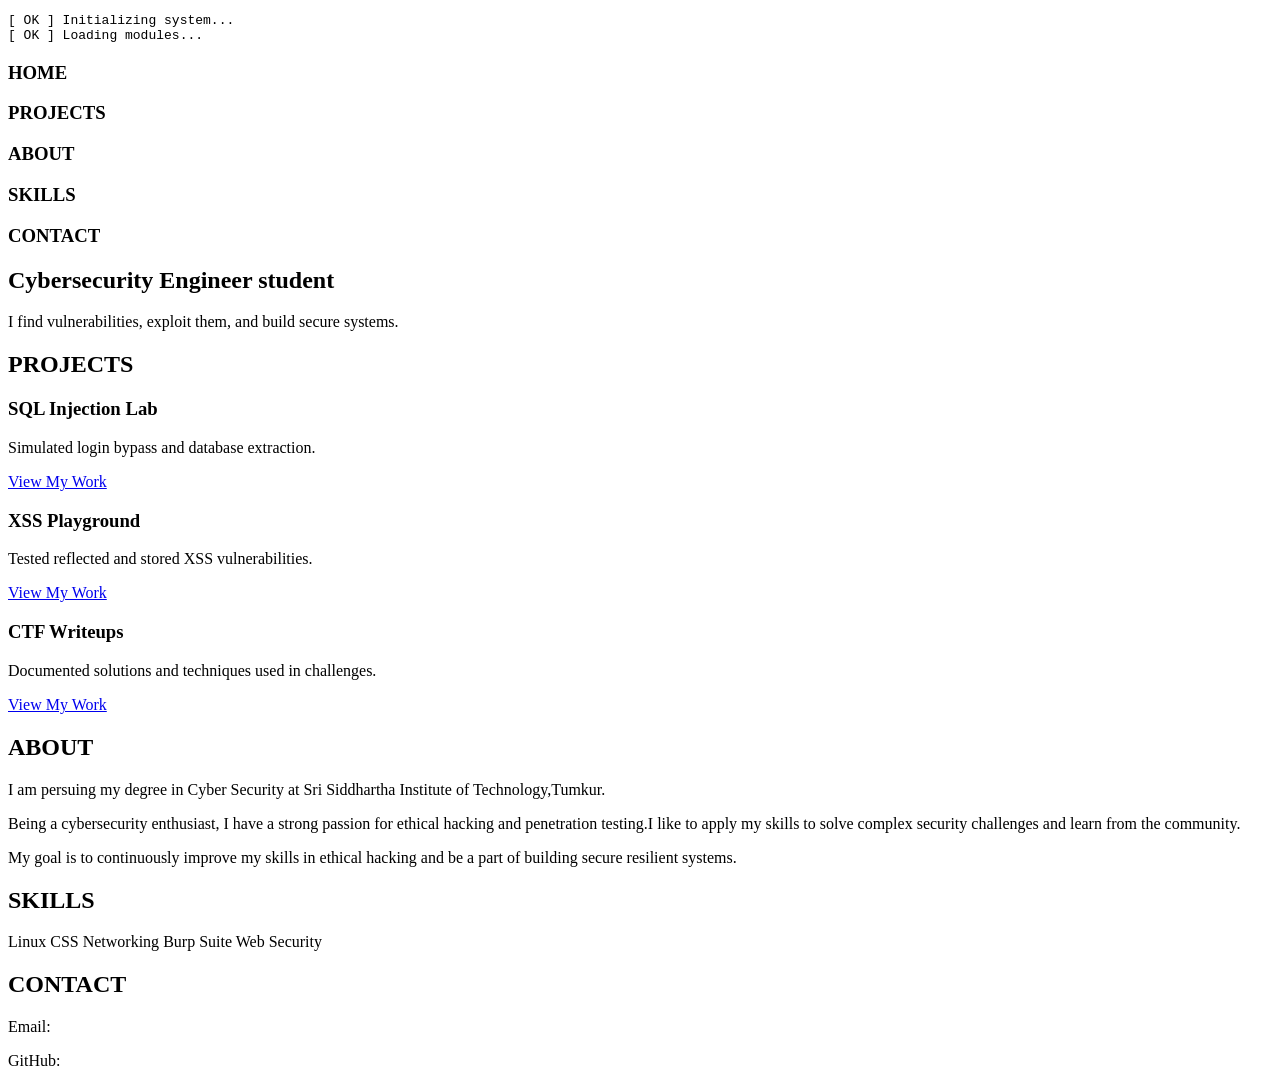
==== index.html @ c8b3ebae "Add files via upload" ====
<!DOCTYPE html>
<html>

<head>
  <title>My Portfolio</title>
  <link rel="stylesheet" href="index.css">
  <link href="https://fonts.googleapis.com/css2?family=Poppins:wght@300;400;600&display=swap" rel="stylesheet">
  <meta name="viewport" content="width=device-width, initial-scale=1.0">

<body>  
<div id="boot">
  <pre id="bootText"></pre>
</div>  
<nav class="glass-nav">

  <div class="nav-item" onclick="scrollToSection('home')"><h3>HOME</h3></div>
<div class="nav-item" onclick="scrollToSection('projects')"><h3>PROJECTS</h3></div>
<div class="nav-item" onclick="scrollToSection('about')"><h3>ABOUT</h3></div>
<div class="nav-item" onclick="scrollToSection('skills')"><h3>SKILLS</h3></div>
<div class="nav-item" onclick="scrollToSection('contact')"><h3>CONTACT</h3></div>

</nav>
<!-- HERO -->
 <div class="bg-glow"></div>
 <div id="progress-bar"></div>
<section id="home" class="hero">
  <h1>
   <span class="highlight">Cybersecurity Engineer student</span>
</h1>
  <p>
    I find vulnerabilities, exploit them, and build secure systems.
  </p>
</section>

<!-- PROJECTS -->
<section id="projects" class="section">
  <h2>PROJECTS</h2>

  <div class="projects">
    <div class="card">
      <h3>SQL Injection Lab</h3>
      <p>Simulated login bypass and database extraction.</p>
      <a href="#projects" class="btn">View My Work</a>
    </div>

    <div class="card">
      <h3>XSS Playground</h3>
      <p>Tested reflected and stored XSS vulnerabilities.</p>
      <a href="#projects" class="btn">View My Work</a>
    </div>

    <div class="card">
      <h3>CTF Writeups</h3>
      <p>Documented solutions and techniques used in challenges.</p>
      <a href="#projects" class="btn">View My Work</a>
    </div>
  </div>
</section>

  

 <!-- ABOUT -->
 <section id="about" class="section reveal">
  <h2>ABOUT</h2>
  <div class="section-box">
    <div class="about-container">
       <div class="about-text">
          <p>
             I am persuing my degree in Cyber Security at Sri Siddhartha Institute of Technology,Tumkur.
         </p>

           <p>
               Being a cybersecurity enthusiast, I have a strong passion for ethical hacking and penetration testing.I like to apply my skills to solve complex security challenges and learn from the community.
            </p>

             <p>
              My goal is to continuously improve my skills in ethical hacking and be a part of building secure resilient systems.
             </p>
      </div>
         </div>
  </div>
</section>
<!-- SKILLS -->
<section id="skills" class="section reveal">
  <div class="section-box">
    <div class="skills-container">
    <h2>SKILLS</h2>
    <div class="skills">
    
      <span>Linux</span>
     <span>CSS</span>
      <span>Networking</span>
      <span>Burp Suite</span>
      <span>Web Security</span>
  </div>
  </div>
</section>
<!-- CONTACT -->
<section id="contact" class="section reveal">
  <div class="section-box">
    
    <h2>CONTACT</h2>
    <p>Email:<a href="mailto:dinakargowdan585@email.com" target="_blank" style="color: #fff;;"> dinakargowdan585@email.com</a></p>
  <p>GitHub:<a href="https://github.com/dinakargowdan585" target="_blank" style="color: #fff;;"> https://github.com/dinakargowdan585</a></p>
  </div>
</section>

<script>
  window.addEventListener("scroll", () => {
  const scrollTop = document.documentElement.scrollTop;
  const height = document.documentElement.scrollHeight - document.documentElement.clientHeight;

  const progress = (scrollTop / height) * 100;
  document.getElementById("progress-bar").style.width = progress + "%";
});
const glow = document.querySelector(".bg-glow");

window.addEventListener("scroll", () => {
  const y = window.scrollY;
  glow.style.transform = `translateY(${y * 0.2}px)`;
});
const reveals = document.querySelectorAll(".reveal");
const cards = document.querySelectorAll(".card");

window.addEventListener("scroll", () => {

  reveals.forEach(el => {
    const top = el.getBoundingClientRect().top;

    if (top < window.innerHeight - 80) {
      el.classList.add("active");
    }
  });
const nav = document.querySelector(".glass-nav");

window.addEventListener("scroll", () => {
  if (window.scrollY > 50) {
    nav.classList.add("scrolled");
  } else {
    nav.classList.remove("scrolled");
  }
});

  cards.forEach(card => {
    const top = card.getBoundingClientRect().top;

    if (top < window.innerHeight - 80) {
      card.classList.add("active");
    }
  });

});
/* 🔥 ADD THIS FUNCTION */

window.addEventListener("scroll", () => {
  reveals.forEach(el => {
    const top = el.getBoundingClientRect().top;

    if (top < window.innerHeight - 80) {
      el.classList.add("active");

    }
  });
});

const sections = document.querySelectorAll(".section");

window.addEventListener("scroll", () => {
  sections.forEach(section => {
    const rect = section.getBoundingClientRect();

    if (rect.top < window.innerHeight * 0.7 && rect.bottom > 100) {
      section.classList.add("in-view");
    } else {
      section.classList.remove("in-view");
    }
  });
});

function scrollToSection(id) {
  const section = document.getElementById(id);
  if (section) {
    section.scrollIntoView({ behavior: "smooth" });
  }
}
const cursor = document.querySelector(".cursor");

document.addEventListener("mousemove", e => {
  cursor.style.left = e.clientX + "px";
  cursor.style.top = e.clientY + "px";
});

const lines = [
  "[ OK ] Initializing system...",
  "[ OK ] Loading modules...",
  "[ OK ] Establishing secure connection...",
  "[ OK ] Access granted.",
  "",
  "Welcome to my portfolio .."
];

let i = 0;
const bootText = document.getElementById("bootText");

function typeLine() {
  if (i < lines.length) {
    bootText.innerHTML += lines[i] + "\n";
    i++;
    setTimeout(typeLine, 700);
  } else {
    setTimeout(() => {
      document.getElementById("boot").style.display = "none";
    }, 800);
  }
}

typeLine();



window.addEventListener("scroll", () => {
  let current = "";

  sections.forEach(section => {
    const top = section.offsetTop;
    if (scrollY >= top - 100) {
      current = section.getAttribute("id");
    }
  });

  navItems.forEach(item => {
    item.classList.remove("active");
    if (item.textContent.toLowerCase().includes(current)) {
      item.classList.add("active");
    }
  });
});


</script>

</body>
</html>
</body>
</html>
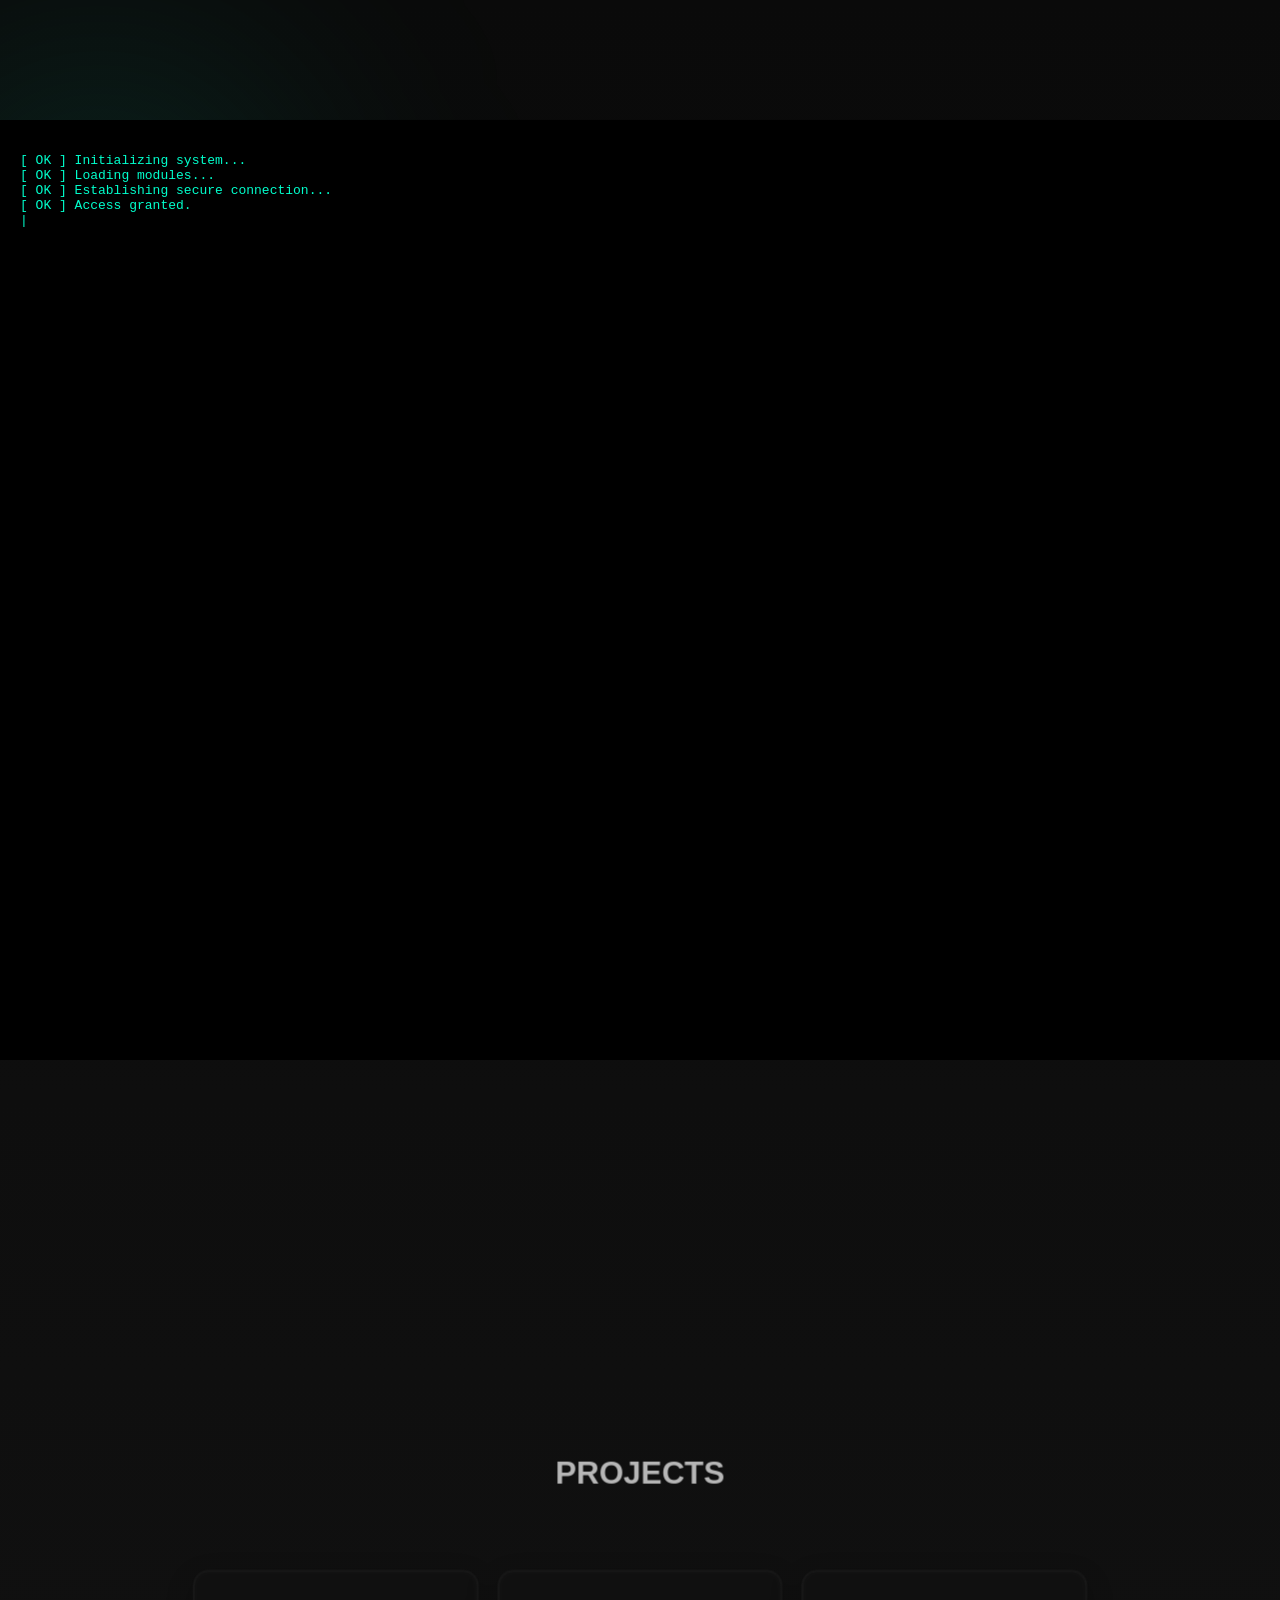
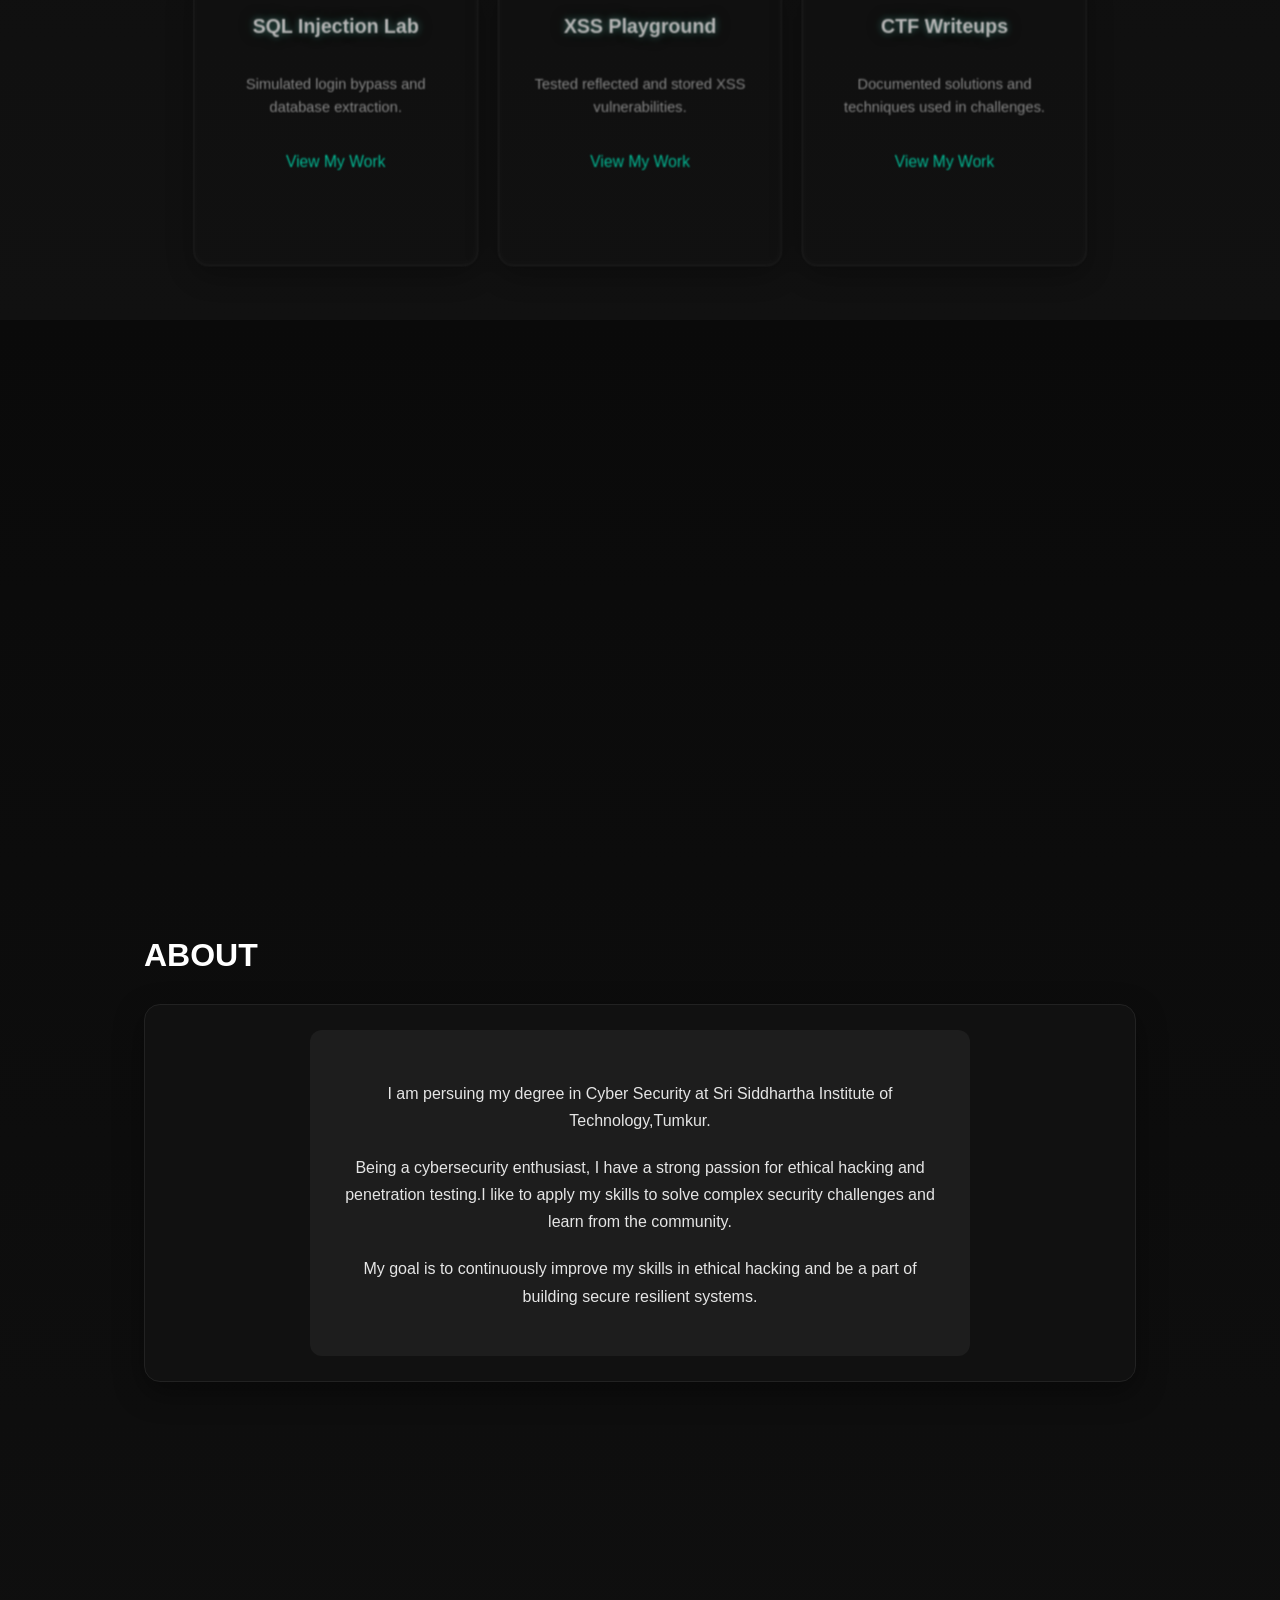
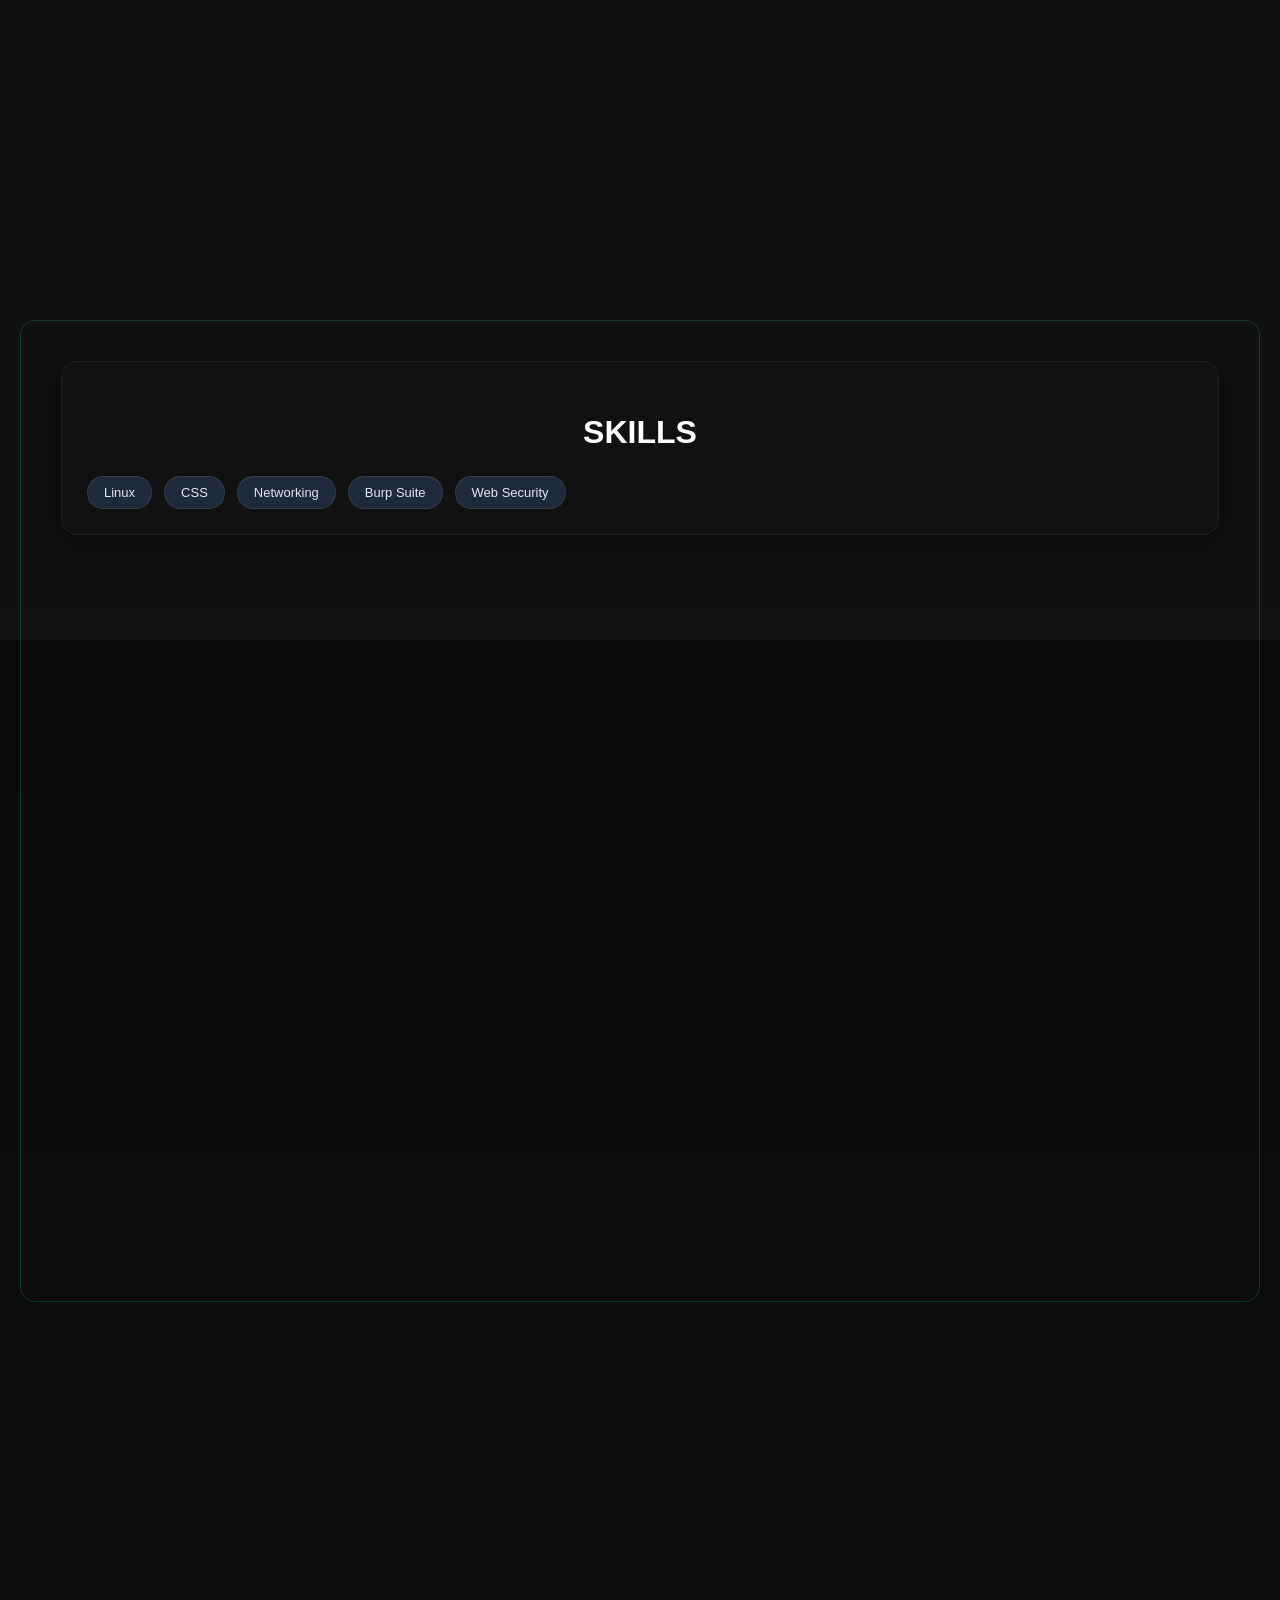
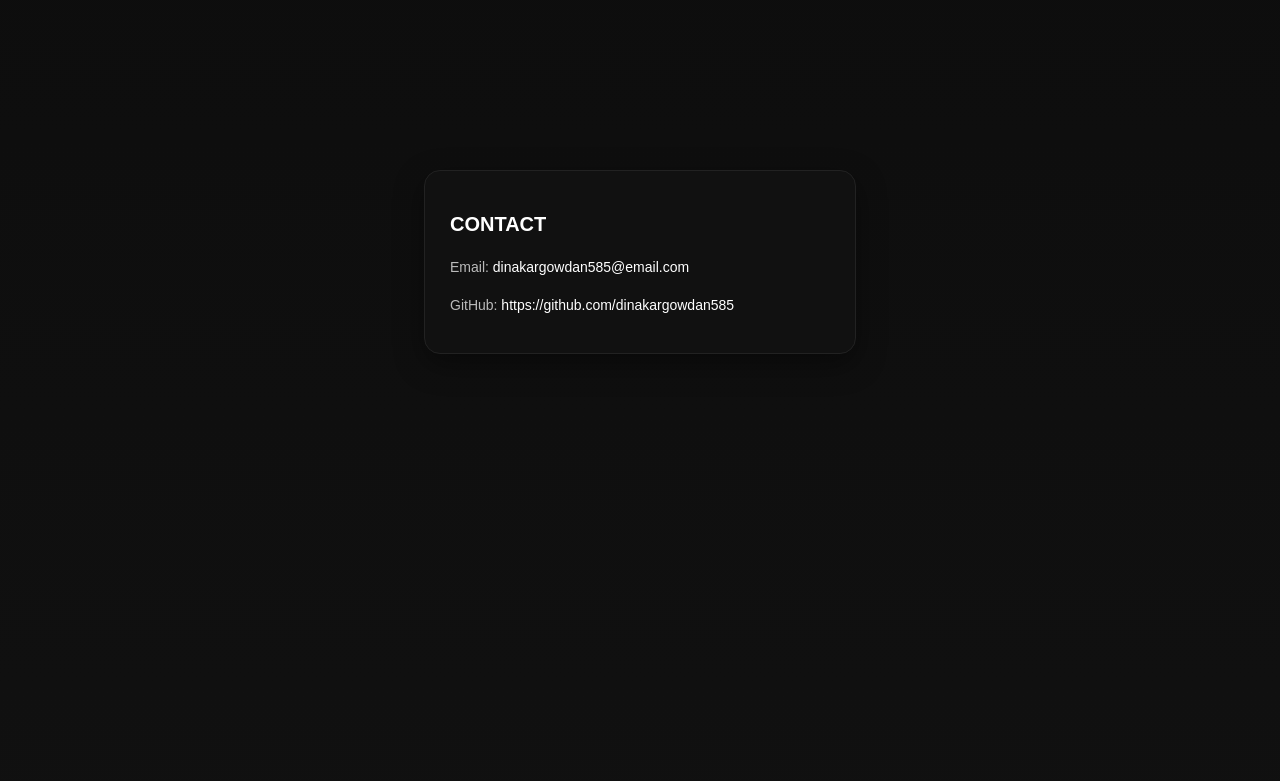
==== commit fa3076f6: "Add files via upload" ====
--- a/index.html
+++ b/index.html
@@ -3,9 +3,13 @@
 
 <head>
   <title>My Portfolio</title>
+
   <link rel="stylesheet" href="index.css">
+
   <link href="https://fonts.googleapis.com/css2?family=Poppins:wght@300;400;600&display=swap" rel="stylesheet">
+
   <meta name="viewport" content="width=device-width, initial-scale=1.0">
+</head>
 
 <body>  
 <div id="boot">
--- a/index.css
+++ b/index.css
@@ -0,0 +1,755 @@
+body {
+  margin: 0;
+  height: 200vh;
+  /*background: linear-gradient(135deg, #0a1f66, #1db9ff);*/
+  font-family: 'Inter', sans-serif;
+  color: #e5e5e5;
+  padding: 0px 20px;
+  padding-top: 120px;
+  background: linear-gradient(180deg, #0a0a0a, #111);
+  overflow-x: hidden;
+}
+#progress-bar {
+  position: fixed;
+  top: 0;
+  left: 0;
+  width: 0%;
+  background: #00ffcc;
+  z-index: 9999;
+  height: 2px;
+  opacity: 0.7;
+}
+.tagline {
+  margin-top: 20px;
+  color: #00ffcc;
+  letter-spacing: 2px;
+}
+.bg-glow {
+  position: fixed;
+  top: -200px;
+  left: -200px;
+  width: 600px;
+  height: 600px;
+  background: radial-gradient(circle, rgba(0,255,204,0.15), transparent 70%);
+  filter: blur(120px);
+  z-index: -1;
+}
+/* GLASS NAVBAR */
+.glass-nav {
+  position: fixed;
+  top: 20px;
+  left: 50%;
+  transform: translateX(-50%);
+  display: flex;
+  gap: 30px;
+  padding: 20px 30px;
+  z-index: 9999;
+  justify-content: space-between;
+  width: 80%;
+  max-width: 900px;/* reduce from 20px 60px */
+  height: auto;     /* let content control height */
+  background: rgba(255,255,255,0.08);
+  backdrop-filter: blur(10px);
+  border-radius: 30px;
+  border: 1px solid rgba(255,255,255,0.15);
+  box-shadow:
+    0 10px 30px rgba(0,0,0,0.3),
+    inset 0 0 10px rgba(255,255,255,0.1);
+}
+
+.glass-nav {
+  transition: all 0.3s ease;
+}
+
+.glass-nav.scrolled {
+  padding: 8px 20px;
+  background: rgba(0,0,0,0.6);
+  backdrop-filter: blur(12px);
+  border: 1px solid rgba(255,255,255,0.1);
+}
+.cursor {
+  width: 12px;
+  height: 12px;
+  background: #00ffcc;
+  border-radius: 50%;
+  position: fixed;
+  pointer-events: none;
+  z-index: 9999;
+  box-shadow: 0 0 20px #00ffcc, 0 0 40px #00ffcc;
+  transition: transform 0.1s ease;
+}
+
+/* NAV ITEMS */
+.nav-item {
+  display: flex;
+  flex-direction: column;
+  align-items: center;
+  justify-content: center;
+  position: relative;
+  padding-bottom: 8px;
+  gap: 5px;              /* controls space between icon + text */
+  cursor: pointer;
+  transition: 0.5s;
+  color: #aaa;
+  text-decoration: none;
+  font-size: 13px;
+  letter-spacing: 1px;
+  text-transform: uppercase;
+}
+.nav-item.active {
+  color: #00ffcc;
+  text-shadow: 0 0 12px #00ffcc;
+  content: "";
+  position: absolute;
+  left: 50%;
+  bottom: 0;
+  width: 0%;
+  height: 3px;
+  background: #00ffcc;
+  border-radius: 10px;
+  transform: translateX(-50%);
+  transition: 0.5s ease;
+  width: 60%;
+  box-shadow: 0 0 10px #00ffcc;
+}
+
+.nav-item.active::after {
+  content: "";
+  display: block;
+  margin-top: 5px;
+  height: 3px;
+  width: 20px;
+  background: #00ffcc;
+  border-radius: 10px;
+  width: 60%;
+  box-shadow: 0 0 10px #00ffcc;
+}
+.nav-item span {
+  font-size: 20px;
+  line-height: 1;        /* removes weird vertical spacing */
+}
+.card a {
+  display: inline-block;
+  margin-top: 10px;
+  color: #00ffcc;
+  text-decoration: none;
+}
+.card img {
+  width: 100%;
+  height: auto;
+  border-radius: 12px;
+  margin: 15px 0;
+  display: block;
+  transition: transform 0.3s ease;
+}
+
+.card:hover img {
+  transform: scale(1.05);
+}
+.card a:hover {
+  text-decoration: underline;
+}
+.nav-item p {
+  font-size: 12px;
+  margin: 0;
+  font-weight: 500;
+  letter-spacing: 0.5px;
+}
+
+/* HOVER EFFECT */
+.nav-item:hover {
+  transform: translateY(-4px);
+  text-shadow: 0 0 10px rgba(255,255,255,0.7);
+  color: #00ffcc;
+}
+html {
+  scroll-behavior: smooth;
+  scroll-snap-type: y proximity;
+}
+
+section {
+  scroll-snap-align: start;
+  min-height: 100vh;   /* important */
+  padding: 120px 80px;
+  max-width: 1000px;
+  margin: auto;
+}
+/* NAVBAR */
+.navbar {
+  position: fixed;
+  z-index: 9999;
+  bottom: 10px;              /* push it down a bit */
+  left: 50%;
+  transform: translateX(-50%);
+
+  width: 90%;             /* not full width → needed for rounding */
+  padding: 15px 40px;
+
+  display: flex;
+  justify-content: space-between;
+  align-items: center;
+
+  background: rgba(255, 255, 255, 0.05);
+  backdrop-filter: blur(15px);
+
+  border-radius: 20px;    /* 🔥 THIS makes edges round */
+  border: 1px solid rgba(255, 255, 255, 0.1);
+
+  box-shadow: 0 8px 30px rgba(0, 0, 0, 0.3);
+}
+
+
+
+.skills {
+  display: flex;
+  flex-wrap: wrap;
+  gap: 12px;
+  justify-content: flex-start;
+}
+
+.skill {
+  padding: 8px 16px;
+  border-radius: 20px;
+  border: 1px solid #333;
+  color: #ccc;
+  font-size: 14px;
+}
+.reveal {
+  opacity: 0;
+  transform: translateY(60px) scale(0.98);
+  transition: 
+    opacity 0.8s cubic-bezier(0.22, 1, 0.36, 1),
+    transform 0.8s cubic-bezier(0.22, 1, 0.36, 1);
+}
+
+.reveal.active {
+  opacity: 1;
+  transform: translateY(0) scale(1);
+}
+.skill:hover {
+  border-color: #00ffcc;
+  color: #00ffcc;
+  justify-content: flex-start;
+}
+#boot {
+  position: fixed;
+  top: 0;
+  left: 0;
+  width: 100%;
+  height: 100vh;
+  background: black;
+  color: #00ffcc;
+  font-family: monospace;
+  padding: 20px;
+  z-index: 10000;
+}
+#bootText::after {
+  content: "|";
+  animation: blink 0.5s infinite;
+}
+
+@keyframes blink {
+  50% { opacity: 0; }
+}
+.logo {
+  font-weight: bold;
+  color: white;
+  text-shadow: 0 0 10px rgba(65, 151, 134, 0.6);
+}
+.nav-links a {
+  color: #ccc;
+  text-decoration: none;
+  margin-left: 25px;
+  transition: 0.3s;
+}
+
+.nav-links a:hover {
+  color: #00ffcc;
+  text-shadow: 0 0 10px #00ffcc;
+  background: transparent;   /* IMPORTANT */
+}
+#contact a {
+  color: #00ffcc;
+  text-decoration: none;
+}
+
+#contact a:hover {
+  text-decoration: underline;
+}
+#contact {
+  display: flex;
+  justify-content: center;
+  align-items: center;
+  max-width: 500px;
+  min-height: 100vh;
+}
+.contact-box {
+  max-width: 400px;
+}
+
+.contact-item {
+  display: flex;
+  align-items: center;
+  gap: 10px;
+
+  margin-top: 15px;
+  padding: 10px 12px;
+
+  border-radius: 10px;
+  background: #0f0f0f;
+  border: 1px solid #222;
+}
+
+.icon {
+  font-size: 16px;
+}
+
+.contact-item a {
+  color: #00ffcc;
+  text-decoration: none;
+}
+
+.contact-item a:hover {
+  text-decoration: underline;
+}
+#contact .section-box {
+  max-width: 380px;   /* smaller than before */
+  width: 100%;
+}
+#contact h2 {
+  margin-bottom: 20px;
+  font-size: 20px;
+}
+
+#contact p {
+  margin-bottom: 8px;
+  font-size: 14px;
+  color: #bbb;
+}
+#contact h2 {
+  margin-bottom: 20px;
+}
+
+#contact p {
+  margin-bottom: 10px;
+  color: #bbb;
+}
+.contact-form {
+  margin-top: 20px;
+  display: flex;
+  flex-direction: column;
+  gap: 12px;
+}
+
+.contact-form input,
+.contact-form textarea {
+  background: #0f0f0f;
+  border: 1px solid #222;
+  color: #fff;
+
+  padding: 10px;
+  border-radius: 8px;
+}
+
+.contact-form textarea {
+  min-height: 100px;
+}
+
+.contact-form button {
+  background: #00ffcc;
+  border: none;
+  padding: 10px;
+  border-radius: 8px;
+  cursor: pointer;
+  color: #000;
+}
+.contact-item button {
+  margin-left: auto;
+
+  background: transparent;
+  border: 1px solid #333;
+  color: #aaa;
+
+  padding: 4px 10px;
+  border-radius: 6px;
+  cursor: pointer;
+}
+
+.contact-item button:hover {
+  border-color: #00ffcc;
+  color: #00ffcc;
+}
+/* HERO */
+.hero {
+  height: 100vh;
+  display: flex;
+  flex-direction: column;
+  justify-content: center;
+  padding-left: 80px;
+  position: relative;
+  max-width: 700px;
+  padding: 200px 0 120px;
+}
+
+
+.hero::before {
+  content: "";
+  position: absolute;
+  width: 500px;
+  height: 500px;
+  background: radial-gradient(circle, rgba(0,255,204,0.2), transparent);
+  top: 50%;
+  left: 20%;
+  transform: translate(-50%, -50%);
+  z-index: 0;
+}
+
+
+h1 {
+  margin: 0;
+  color: white;
+  font-size: 64px;
+  font-weight: 700;
+  line-height: 1.1;
+  color: white;
+
+}
+.hero h1 {
+  font-size: 48px;
+  font-weight: 600;
+}
+
+.hero p {
+  font-size: 18px;
+  margin-top: 10px;
+}
+
+.hero p {
+  color: #00ffcc;
+  color: #aaa;
+  font-weight: 700;
+  line-height: 1.1;
+  color: white;
+
+}
+
+.hero h1 {
+  line-height: 1.1;
+  color: white;
+
+  text-shadow: 0 0 15px rgba(0,255,204,0.15);
+}
+p {
+  line-height: 1.7;
+}
+#about p {
+  margin-top: 20px;
+}
+#about {
+  border: none;
+}
+
+/* SECTION */
+.section {
+  
+  margin: auto;
+  transition: transform 0.6s ease, opacity 0.6s ease;
+  transform: scale(0.98);
+  opacity: 0.7;
+  margin-bottom: 30px;   /* reduced */
+  padding: 80px 10%;
+  max-width: 1200px;
+}
+
+
+.section-box:hover {
+  transform: translateY(-4px);
+  border-color: #00ffcc;
+
+transform: translateY(-3px);
+  transition: 0.3s ease;
+}  
+.section-box {
+  background: #111;
+  border-radius: 16px;
+  border: 1px solid #222;
+
+  box-shadow: 
+    0 10px 30px rgba(0,0,0,0.5),
+    inset 0 1px 0 rgba(255,255,255,0.05);
+
+
+  border: 1px solid #222;
+  transition: all 0.5s ease;
+  box-shadow: 0 10px 30px rgba(0,0,0,0.4);
+  padding: 25px;
+  border: 1px solid #222;
+}
+.section.in-view {
+  transform: scale(1);
+  opacity: 1;
+}
+
+
+/* PROJECT GRID */
+.projects {
+  display: grid;
+  padding: 40px;
+  grid-template-columns: repeat(auto-fit, minmax(300px, 1fr));
+  gap: 30px;
+  margin-top: 40px;
+  display: flex;
+  gap: 20px;
+  justify-content: center;
+}
+h2 {
+  font-size: 32px;
+  font-weight: 600;
+  margin-bottom: 30px;
+  color: white;
+}
+/* CARDS */
+.card {
+    /* slightly stronger glass */
+  backdrop-filter: blur(10px);
+  opacity: 0;
+  transform: translateY(40px);
+ 
+  border-radius: 15px;
+
+  padding: 25px;
+
+  display: flex;/*new*/
+  flex-direction: column;
+  gap: 10px;
+  background: #121212;
+  border: 1px solid #2a2a2a;
+  width: 300px;
+  height: 250px;
+  
+  box-shadow: 0 10px 30px rgba(0,0,0,0.3);
+  box-shadow:
+    0 10px 30px rgba(0, 0, 0, 0.4),        /* depth */
+    inset 0 0 10px rgba(255, 255, 255, 0.05); /* inner glow */
+  transform-style: preserve-3d;
+  transition: transform 0.2s ease;
+}
+
+/* stagger delays */
+.card:nth-child(1) { transition-delay: 0.1s; }
+.card:nth-child(2) { transition-delay: 0.2s; }
+.card:nth-child(3) { transition-delay: 0.3s; }
+.card:nth-child(4) { transition-delay: 0.4s; }
+
+.card.active {
+  opacity: 1;
+  transform: translateY(0);
+  transition: 
+    opacity 0.6s ease,
+    transform 0.6s ease;
+}
+.card h2 {
+  color: #ffffff;
+  font-size: 20px;
+  font-weight: 600;
+
+  text-shadow:
+    0 0 8px rgba(0,255,204,0.6),
+    0 0 15px rgba(0,255,204,0.3);
+
+  margin-bottom: 10px;
+}
+.card h3 {
+  color: lch(0% 0 0);
+  font-size: 20px;
+  font-weight: 600;
+
+  text-shadow:
+    0 0 8px rgba(108, 219, 197, 0.6),
+    0 0 15px rgba(35, 100, 87, 0.3);
+
+  margin-bottom: 10px;
+  font-size: 20px; /* new */
+  font-weight: 600;
+  color: white;
+}
+nav {
+  display: flex;
+  justify-content: center;
+  gap: 30px;
+  padding: 20px;
+}
+
+nav a {
+  color: white;
+  text-decoration: none;
+  font-weight: 500;
+}
+
+nav a:hover {
+  color: #3b82f6;
+}
+
+
+
+footer {
+  text-align: center;
+  padding: 20px;
+  background: #020617;
+  color: #94a3b8;
+}
+
+.card p {
+  font-size: 15px;
+  color: #bbb;
+  line-height: 1.6;
+}
+#projects {
+  text-align: center;
+}
+.about-container {
+  display: flex;
+  justify-content: center;
+}
+
+.about-text {
+  max-width: 600px;
+  text-align: center;
+  line-height: 1.6;
+  font-size: 16px;
+  background: rgba(255,255,255,0.05);
+  padding: 30px;
+  border-radius: 12px;
+}
+
+.project-grid {
+  display: flex;
+  gap: 20px;
+  justify-content: center;
+  flex-wrap: wrap;
+}
+/* 🔥 MOBILE RESPONSIVE FIX */
+@media (max-width: 768px) {
+
+  /* NAVBAR */
+  .glass-nav {
+    flex-direction: column;
+    align-items: center;
+    gap: 10px;
+    padding: 10px;
+  }
+
+  .nav-item h3 {
+    font-size: 14px;
+  }
+
+  /* HERO */
+  .hero h1 {
+    font-size: 26px;
+    text-align: center;
+  }
+
+  .hero p {
+    font-size: 14px;
+    text-align: center;
+    padding: 0 10px;
+  }
+
+  /* SECTIONS */
+  .section {
+    padding: 60px 20px;
+  }
+
+  /* PROJECTS */
+  .projects {
+    flex-direction: column;
+    align-items: center;
+  }
+
+  .card {
+    width: 90%;
+  }
+
+  /* ABOUT */
+  .about-text {
+    font-size: 14px;
+    text-align: center;
+  }
+
+  /* SKILLS */
+  .skills {
+    justify-content: center;
+    flex-wrap: wrap;
+    display: flex;
+    gap: 10px;
+  }
+
+  .skills span {
+    font-size: 12px;
+    padding: 6px 12px;
+  }
+
+  /* CONTACT */
+  #contact p {
+    font-size: 14px;
+    text-align: center;
+  }
+}
+.skills-container span {
+  padding: 6px 14px;
+  font-size: 12px;
+  border-radius: 999px;
+  background: rgba(0, 255, 150, 0.08);
+  color: #00ffae;
+  border: 1px solid rgba(0, 255, 150, 0.2);
+  display: inline-block;
+  transition: 0.2s;
+}
+
+.skills-container span:hover {
+  background: #00ffae;
+  color: #020617;
+}
+
+.skills-container span {
+  padding: 8px 16px;
+  background: #1e293b;
+  border-radius: 999px;
+  font-size: 13px;
+  color: #e2e8f0;
+  border: 1px solid rgba(255,255,255,0.1);
+}
+#skills {
+  border: 1px solid rgba(0,255,150,0.2);
+  border-radius: 15px;
+  padding: 40px;
+
+  text-align: center;
+
+}
+
+#skills h2 {
+  text-align: center;
+  margin-bottom: 25px;
+}
+.skills-container span:hover {
+  background: #3b82f6;
+  transform: translateY(-3px);
+}
+
+.card:hover {
+  /*transform: translateY(-12px) scale(1.02);*/
+
+  border-color: rgba(0, 255, 204, 0.6);
+
+  /*box-shadow:
+    0 20px 40px rgba(0, 0, 0, 0.6),
+    0 0 20px rgba(0, 255, 204, 0.4);   /* glow */
+  
+  transform: translateY(-10px);
+  box-shadow: 0 20px 40px rgba(0,0,0,0.6);
+ 
+}
+.highlight {
+  color: #00ffcc;
+}
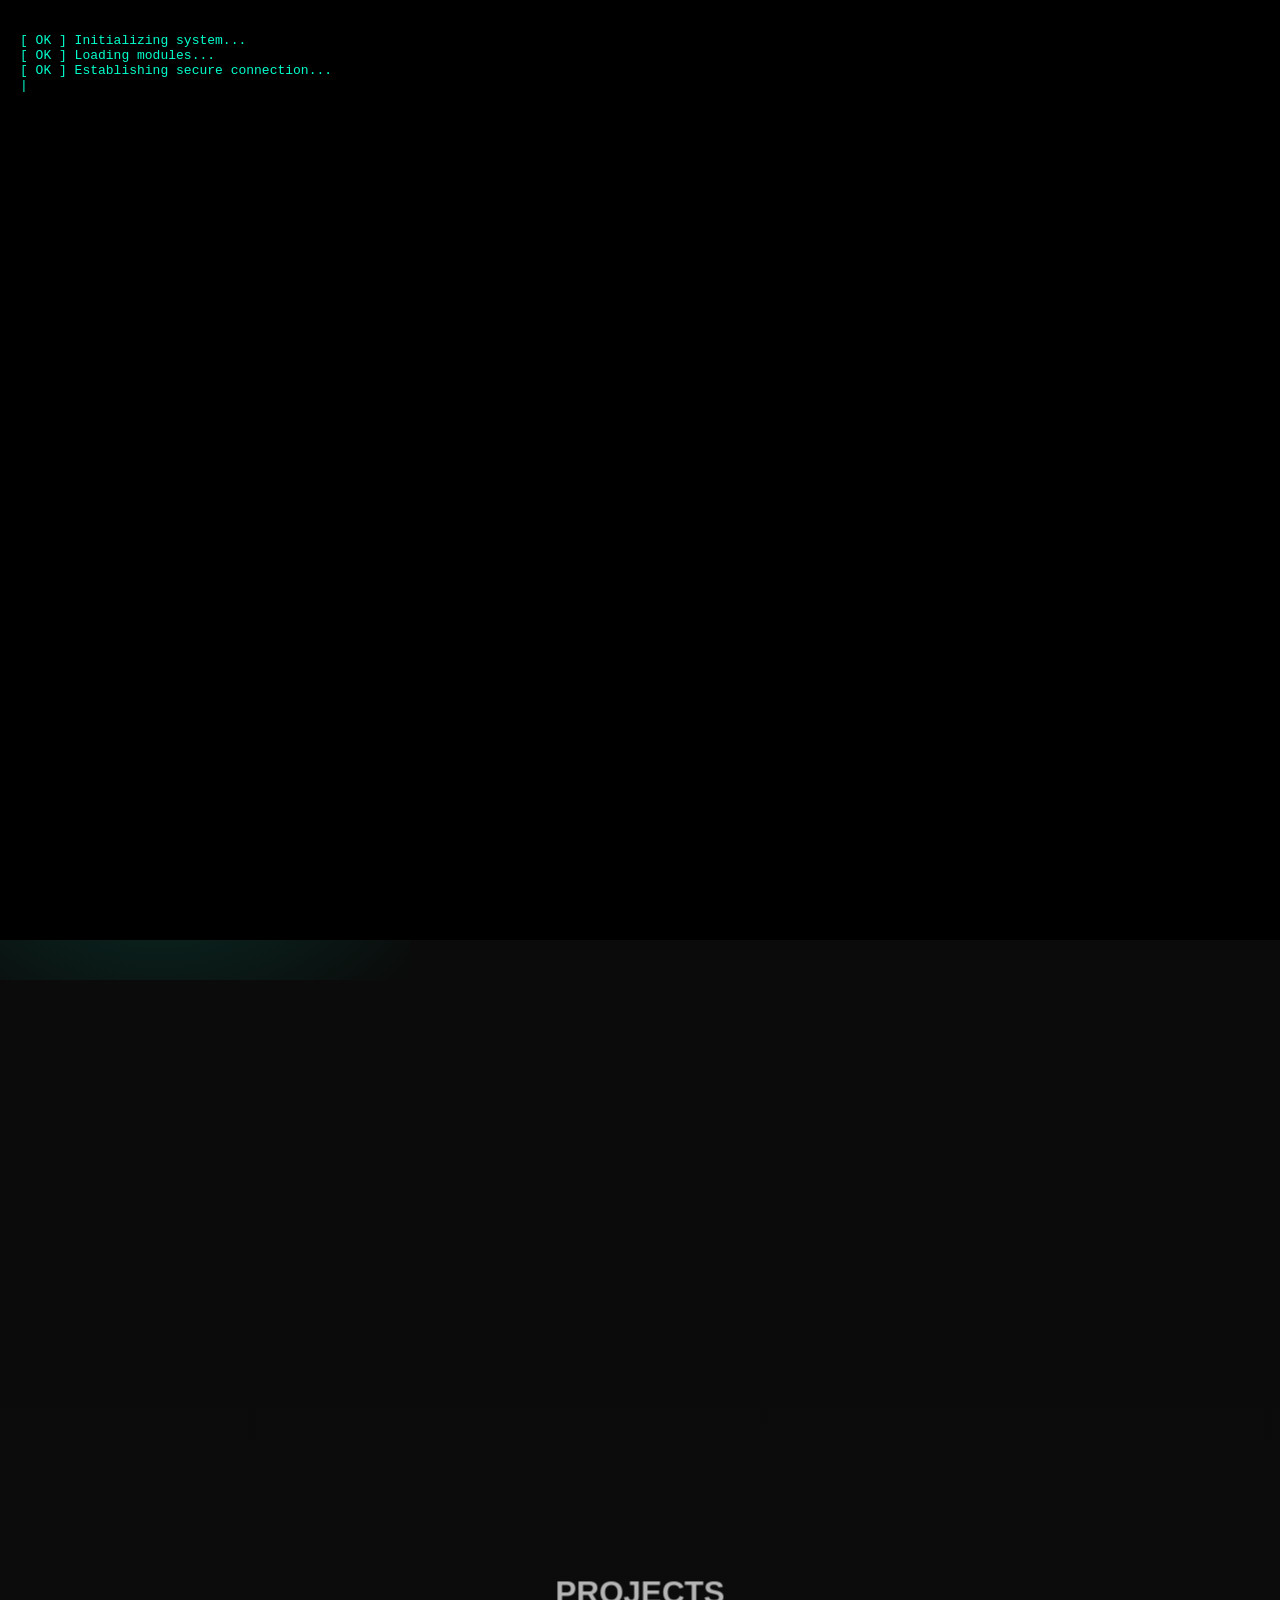
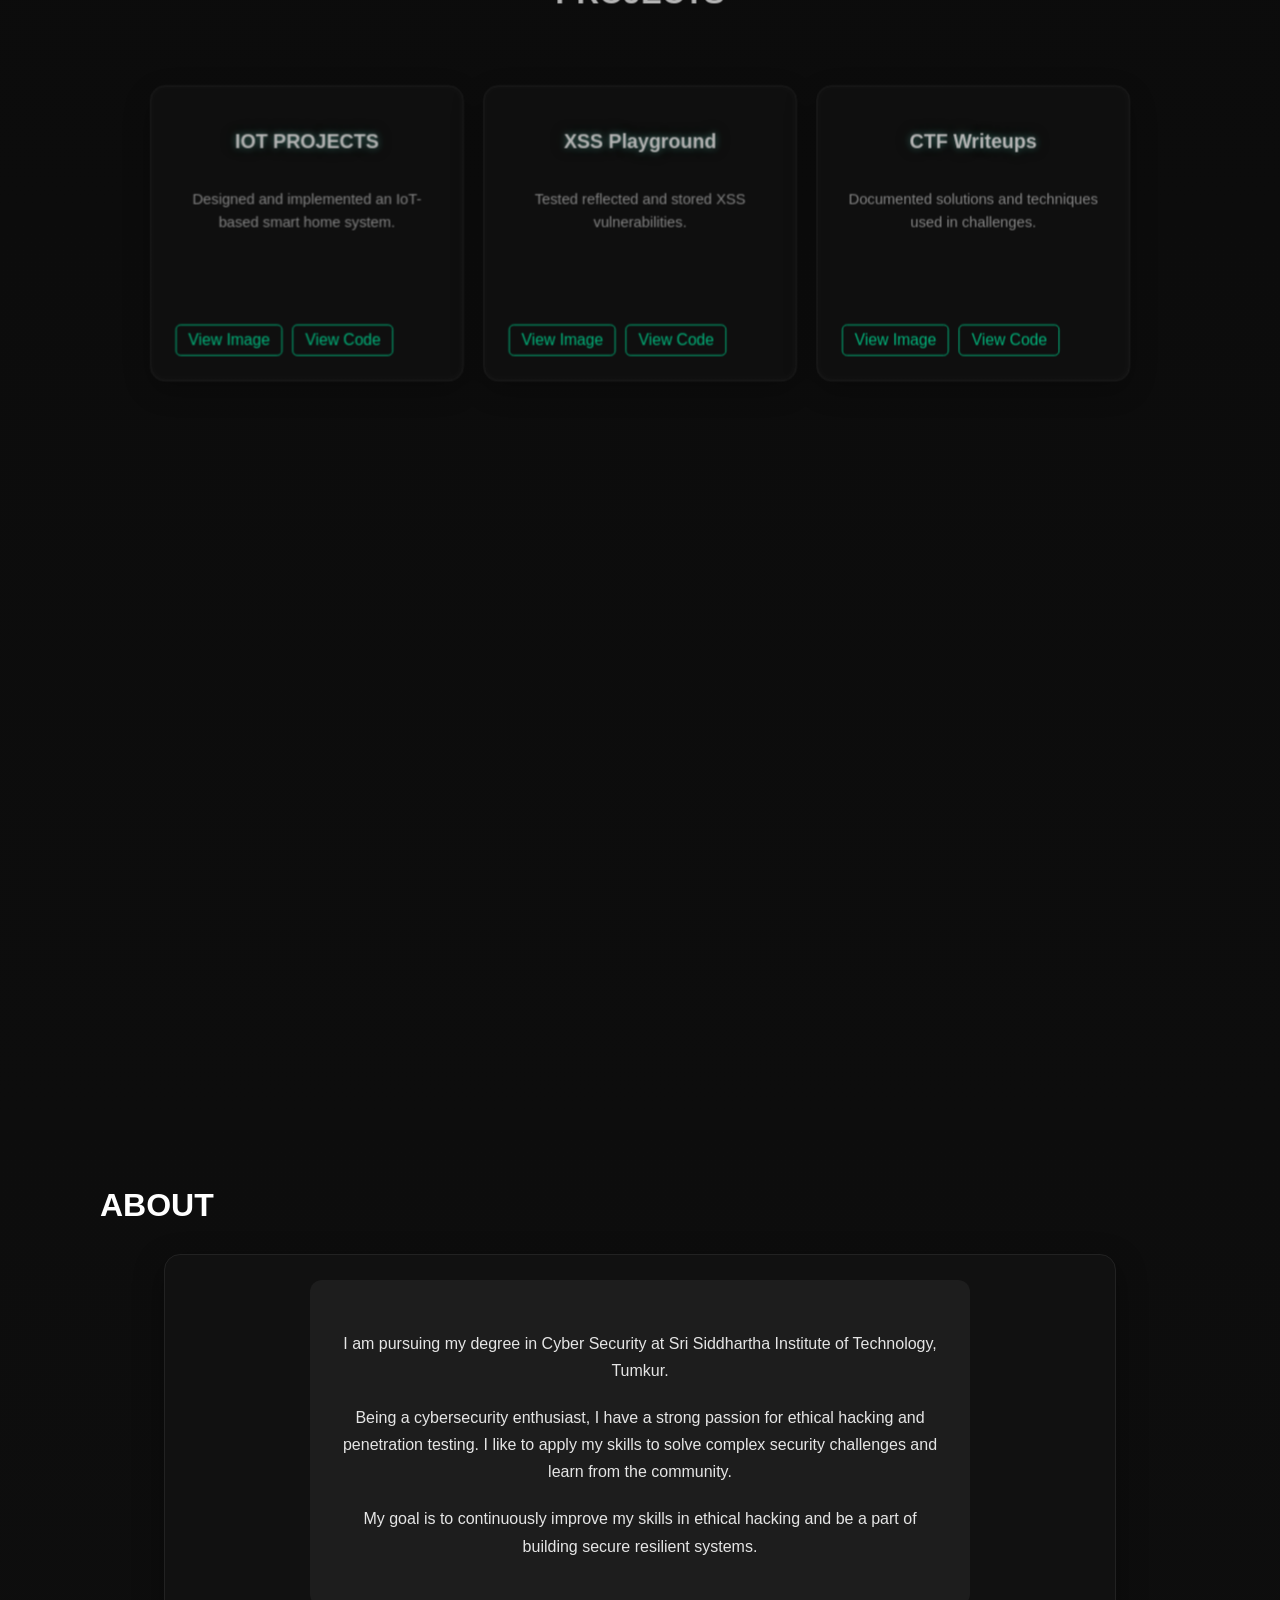
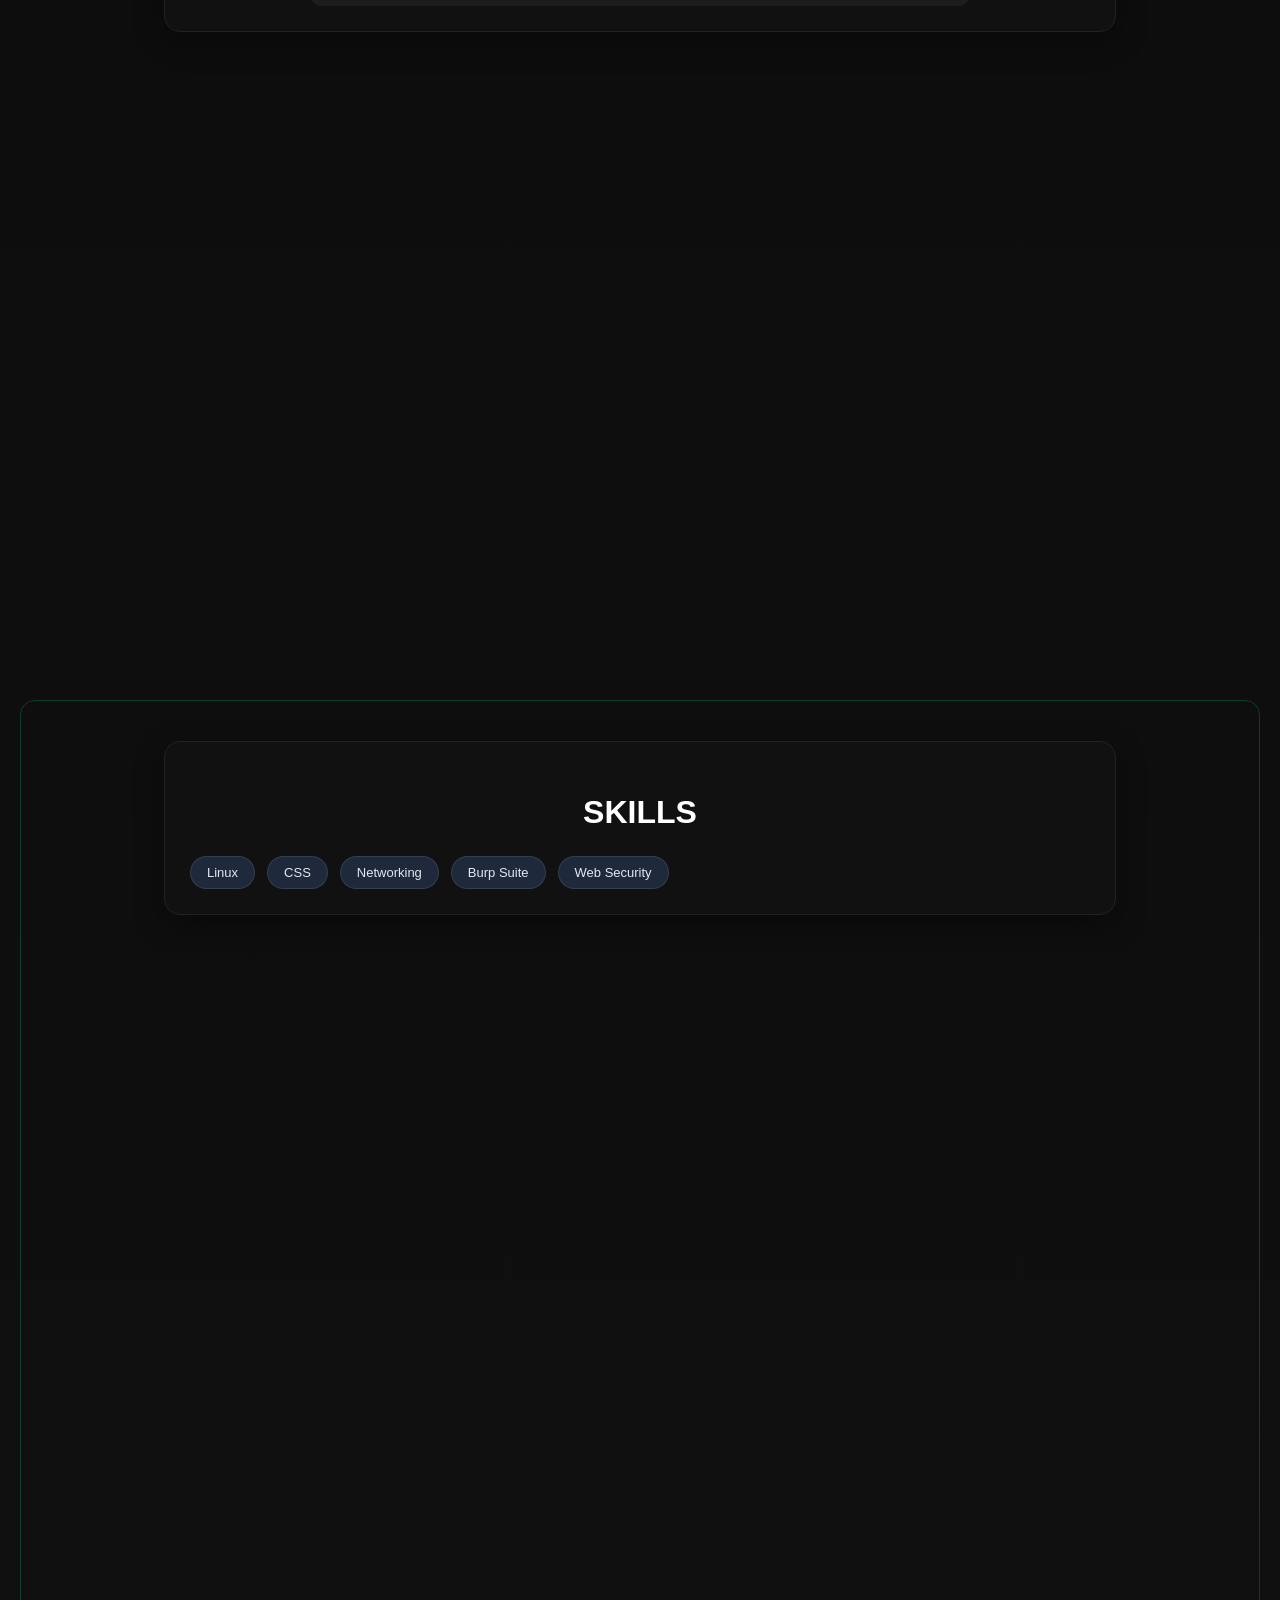
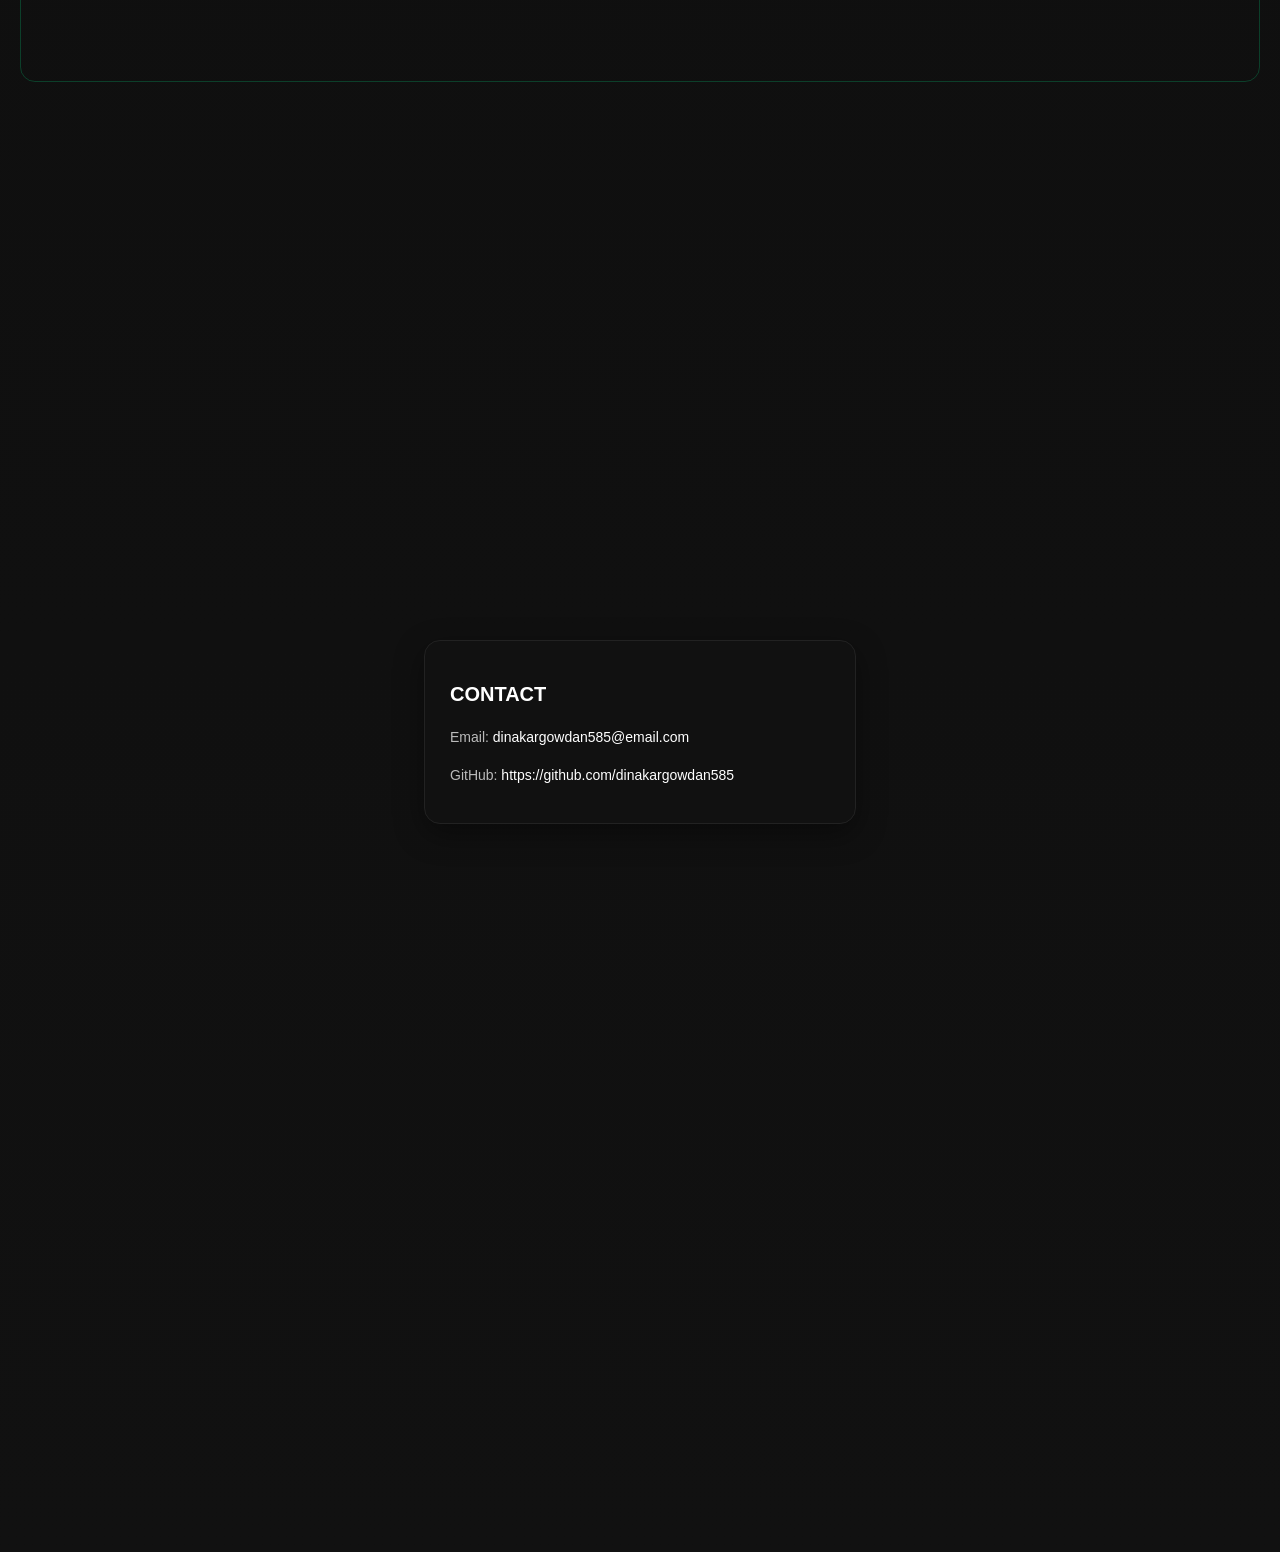
==== commit 993385cd: "Add files via upload" ====
--- a/index.html
+++ b/index.html
@@ -11,239 +11,263 @@
   <meta name="viewport" content="width=device-width, initial-scale=1.0">
 </head>
 
-<body>  
-<div id="boot">
-  <pre id="bootText"></pre>
-</div>  
-<nav class="glass-nav">
-
-  <div class="nav-item" onclick="scrollToSection('home')"><h3>HOME</h3></div>
-<div class="nav-item" onclick="scrollToSection('projects')"><h3>PROJECTS</h3></div>
-<div class="nav-item" onclick="scrollToSection('about')"><h3>ABOUT</h3></div>
-<div class="nav-item" onclick="scrollToSection('skills')"><h3>SKILLS</h3></div>
-<div class="nav-item" onclick="scrollToSection('contact')"><h3>CONTACT</h3></div>
-
-</nav>
-<!-- HERO -->
- <div class="bg-glow"></div>
- <div id="progress-bar"></div>
-<section id="home" class="hero">
-  <h1>
-   <span class="highlight">Cybersecurity Engineer student</span>
-</h1>
-  <p>
-    I find vulnerabilities, exploit them, and build secure systems.
-  </p>
-</section>
-
-<!-- PROJECTS -->
-<section id="projects" class="section">
-  <h2>PROJECTS</h2>
-
-  <div class="projects">
-    <div class="card">
-      <h3>SQL Injection Lab</h3>
-      <p>Simulated login bypass and database extraction.</p>
-      <a href="#projects" class="btn">View My Work</a>
+<body>
+  <div id="boot">
+    <pre id="bootText"></pre>
+  </div>
+  <div class="nav-wrapper">
+    <nav class="glass-nav">
+      <div class="menu-btn" onclick="toggleMenu()">☰</div>
+      <div class="nav-links" id="navLinks">
+        <div class="nav-item" onclick="scrollToSection('home')" data-section="home">
+          <h3>HOME</h3>
+        </div>
+        <div class="nav-item" onclick="scrollToSection('projects')" data-section="projects">
+          <h3>PROJECTS</h3>
+        </div>
+        <div class="nav-item" onclick="scrollToSection('about')" data-section="about">
+          <h3>ABOUT</h3>
+        </div>
+        <div class="nav-item" onclick="scrollToSection('skills')" data-section="skills">
+          <h3>SKILLS</h3>
+        </div>
+        <div class="nav-item" onclick="scrollToSection('contact')" data-section="contact">
+          <h3>CONTACT</h3>
+        </div>
+      </div>
+    </nav>
+  </div>
+  <!-- HERO -->
+  <div class="bg-glow"></div>
+  <div id="progress-bar"></div>
+  <section id="home" class="hero">
+    <h1>
+      <span class="highlight">Cybersecurity Engineer student</span>
+    </h1>
+    <p>
+      I find vulnerabilities, exploit them, and build secure systems.
+    </p>
+  </section>
+
+  <!-- PROJECTS -->
+  <section id="projects" class="section">
+    <h2>PROJECTS</h2>
+
+    <div class="projects">
+      <div class="card">
+        <!--<img src="iot car.jpeg" alt="IOT Project">-->
+
+        <h3>IOT PROJECTS</h3>
+        <p>Designed and implemented an IoT-based smart home system.</p>
+
+        <div class="project-links">
+          <a href="iot car.jpeg" target="_blank">View Image</a>
+
+          <a href="https://github.com/yourusername/project1" target="_blank">View Code</a>
+        </div>
+      </div>
+
+      <div class="card">
+        <h3>XSS Playground</h3>
+        <p>Tested reflected and stored XSS vulnerabilities.</p>
+        <div class="project-links">
+          <a href="#" target="_blank">View Image</a>
+          <a href="#" target="_blank">View Code</a>
+        </div>
+      </div>
+
+      <div class="card">
+        <h3>CTF Writeups</h3>
+        <p>Documented solutions and techniques used in challenges.</p>
+        <div class="project-links">
+          <a href="#" target="_blank">View Image</a>
+          <a href="#" target="_blank">View Code</a>
+        </div>
+      </div>
     </div>
-
-    <div class="card">
-      <h3>XSS Playground</h3>
-      <p>Tested reflected and stored XSS vulnerabilities.</p>
-      <a href="#projects" class="btn">View My Work</a>
+  </section>
+
+
+
+  <!-- ABOUT -->
+
+  <section id="about" class="section reveal">
+    <h2>ABOUT</h2>
+    <div class="section-box">
+      <div class="about-container">
+        <div class="about-text">
+          <p>
+            I am pursuing my degree in Cyber Security at Sri Siddhartha Institute of Technology, Tumkur.
+          </p>
+
+          <p>
+            Being a cybersecurity enthusiast, I have a strong passion for ethical hacking and penetration testing. I
+            like to apply my skills to solve complex security challenges and learn from the community.
+          </p>
+
+          <p>
+            My goal is to continuously improve my skills in ethical hacking and be a part of building secure resilient
+            systems.
+          </p>
+        </div>
+      </div>
     </div>
-
-    <div class="card">
-      <h3>CTF Writeups</h3>
-      <p>Documented solutions and techniques used in challenges.</p>
-      <a href="#projects" class="btn">View My Work</a>
+  </section>
+
+  <!-- SKILLS -->
+
+  <section id="skills" class="section reveal">
+    <div class="section-box">
+      <div class="skills-container">
+        <h2>SKILLS</h2>
+        <div class="skills">
+
+          <span>Linux</span>
+          <span>CSS</span>
+          <span>Networking</span>
+          <span>Burp Suite</span>
+          <span>Web Security</span>
+        </div>
+      </div>
+  </section>
+  <!-- CONTACT -->
+
+  <section id="contact" class="section reveal">
+    <div class="section-box">
+
+      <h2>CONTACT</h2>
+      <p>Email:<a href="mailto:dinakargowdan585@email.com" target="_blank" style="color: #fff;;">
+          dinakargowdan585@email.com</a></p>
+      <p>GitHub:<a href="https://github.com/dinakargowdan585" target="_blank" style="color: #fff;;">
+          https://github.com/dinakargowdan585</a></p>
     </div>
-  </div>
-</section>
-
-  
-
- <!-- ABOUT -->
- <section id="about" class="section reveal">
-  <h2>ABOUT</h2>
-  <div class="section-box">
-    <div class="about-container">
-       <div class="about-text">
-          <p>
-             I am persuing my degree in Cyber Security at Sri Siddhartha Institute of Technology,Tumkur.
-         </p>
-
-           <p>
-               Being a cybersecurity enthusiast, I have a strong passion for ethical hacking and penetration testing.I like to apply my skills to solve complex security challenges and learn from the community.
-            </p>
-
-             <p>
-              My goal is to continuously improve my skills in ethical hacking and be a part of building secure resilient systems.
-             </p>
-      </div>
-         </div>
-  </div>
-</section>
-<!-- SKILLS -->
-<section id="skills" class="section reveal">
-  <div class="section-box">
-    <div class="skills-container">
-    <h2>SKILLS</h2>
-    <div class="skills">
-    
-      <span>Linux</span>
-     <span>CSS</span>
-      <span>Networking</span>
-      <span>Burp Suite</span>
-      <span>Web Security</span>
-  </div>
-  </div>
-</section>
-<!-- CONTACT -->
-<section id="contact" class="section reveal">
-  <div class="section-box">
-    
-    <h2>CONTACT</h2>
-    <p>Email:<a href="mailto:dinakargowdan585@email.com" target="_blank" style="color: #fff;;"> dinakargowdan585@email.com</a></p>
-  <p>GitHub:<a href="https://github.com/dinakargowdan585" target="_blank" style="color: #fff;;"> https://github.com/dinakargowdan585</a></p>
-  </div>
-</section>
-
-<script>
-  window.addEventListener("scroll", () => {
-  const scrollTop = document.documentElement.scrollTop;
-  const height = document.documentElement.scrollHeight - document.documentElement.clientHeight;
-
-  const progress = (scrollTop / height) * 100;
-  document.getElementById("progress-bar").style.width = progress + "%";
-});
-const glow = document.querySelector(".bg-glow");
-
-window.addEventListener("scroll", () => {
-  const y = window.scrollY;
-  glow.style.transform = `translateY(${y * 0.2}px)`;
-});
-const reveals = document.querySelectorAll(".reveal");
-const cards = document.querySelectorAll(".card");
-
-window.addEventListener("scroll", () => {
-
-  reveals.forEach(el => {
-    const top = el.getBoundingClientRect().top;
-
-    if (top < window.innerHeight - 80) {
-      el.classList.add("active");
+  </section>
+  <script>
+    // ===== SELECT ELEMENTS =====
+    const reveals = document.querySelectorAll(".reveal");
+    const cards = document.querySelectorAll(".card");
+    const sections = document.querySelectorAll("section");
+    const nav = document.querySelector(".glass-nav");
+    const glow = document.querySelector(".bg-glow");
+    const revealGroups = document.querySelectorAll(".reveal-group");
+    // ===== SINGLE SCROLL HANDLER =====
+    function toggleMenu() {
+      const nav = document.getElementById("navLinks");
+      nav.classList.toggle("active");
     }
-  });
-const nav = document.querySelector(".glass-nav");
-
-window.addEventListener("scroll", () => {
-  if (window.scrollY > 50) {
-    nav.classList.add("scrolled");
-  } else {
-    nav.classList.remove("scrolled");
-  }
-});
-
-  cards.forEach(card => {
-    const top = card.getBoundingClientRect().top;
-
-    if (top < window.innerHeight - 80) {
-      card.classList.add("active");
+    revealGroups.forEach(group => {
+      const items = group.querySelectorAll(".reveal");
+
+      const groupTop = group.getBoundingClientRect().top;
+
+      if (groupTop < window.innerHeight - 80) {
+        items.forEach((el, index) => {
+          setTimeout(() => {
+            el.classList.add("active");
+          }, index * 150); // delay between items
+        });
+      }
+    });
+    window.addEventListener("scroll", () => {
+      const scrollY = window.scrollY;
+      const windowHeight = window.innerHeight;
+
+      // 🔥 Reveal animation
+      reveals.forEach(el => {
+        const top = el.getBoundingClientRect().top;
+        if (top < windowHeight - 80) {
+          el.classList.add("active");
+        }
+      });
+
+      // 🔥 Card animation
+      cards.forEach(card => {
+        const top = card.getBoundingClientRect().top;
+        if (top < windowHeight - 80) {
+          card.classList.add("active");
+        }
+      });
+
+      // 🔥 Section in-view effect
+      sections.forEach(section => {
+        const rect = section.getBoundingClientRect();
+
+        if (rect.top < windowHeight * 0.7 && rect.bottom > 100) {
+          section.classList.add("in-view");
+        } else {
+          section.classList.remove("in-view");
+        }
+      });
+
+      // 🔥 Navbar scroll effect
+      if (scrollY > 50) {
+        nav.classList.add("scrolled");
+      } else {
+        nav.classList.remove("scrolled");
+      }
+
+      // 🔥 Active nav highlight
+      let current = "";
+      sections.forEach(section => {
+        const top = section.offsetTop;
+        if (scrollY >= top - 200) {
+          current = section.id;
+        }
+      });
+
+      document.querySelectorAll(".nav-item").forEach(item => {
+        item.classList.remove("active");
+        if (item.dataset.section === current) {
+          item.classList.add("active");
+        }
+      });
+
+      // 🔥 Parallax glow
+      if (glow) {
+        glow.style.transform = `translateY(${scrollY * 0.2}px)`;
+      }
+    });
+
+    // ===== SMOOTH SCROLL FUNCTION =====
+    function scrollToSection(id) {
+      const section = document.getElementById(id);
+      if (section) {
+        section.scrollIntoView({ behavior: "smooth" });
+      }
     }
-  });
-
-});
-/* 🔥 ADD THIS FUNCTION */
-
-window.addEventListener("scroll", () => {
-  reveals.forEach(el => {
-    const top = el.getBoundingClientRect().top;
-
-    if (top < window.innerHeight - 80) {
-      el.classList.add("active");
-
+
+
+    // ===== BOOT ANIMATION =====
+    const lines = [
+      "[ OK ] Initializing system...",
+      "[ OK ] Loading modules...",
+      "[ OK ] Establishing secure connection...",
+      "[ OK ] Access granted.",
+      "",
+      "Welcome to my portfolio .."
+    ];
+
+    let i = 0;
+    const bootText = document.getElementById("bootText");
+
+    function typeLine() {
+      if (i < lines.length) {
+        bootText.innerHTML += lines[i] + "\n";
+        i++;
+        setTimeout(typeLine, 700);
+      } else {
+        setTimeout(() => {
+          document.getElementById("boot").style.display = "none";
+        }, 800);
+      }
     }
-  });
-});
-
-const sections = document.querySelectorAll(".section");
-
-window.addEventListener("scroll", () => {
-  sections.forEach(section => {
-    const rect = section.getBoundingClientRect();
-
-    if (rect.top < window.innerHeight * 0.7 && rect.bottom > 100) {
-      section.classList.add("in-view");
-    } else {
-      section.classList.remove("in-view");
-    }
-  });
-});
-
-function scrollToSection(id) {
-  const section = document.getElementById(id);
-  if (section) {
-    section.scrollIntoView({ behavior: "smooth" });
-  }
-}
-const cursor = document.querySelector(".cursor");
-
-document.addEventListener("mousemove", e => {
-  cursor.style.left = e.clientX + "px";
-  cursor.style.top = e.clientY + "px";
-});
-
-const lines = [
-  "[ OK ] Initializing system...",
-  "[ OK ] Loading modules...",
-  "[ OK ] Establishing secure connection...",
-  "[ OK ] Access granted.",
-  "",
-  "Welcome to my portfolio .."
-];
-
-let i = 0;
-const bootText = document.getElementById("bootText");
-
-function typeLine() {
-  if (i < lines.length) {
-    bootText.innerHTML += lines[i] + "\n";
-    i++;
-    setTimeout(typeLine, 700);
-  } else {
-    setTimeout(() => {
-      document.getElementById("boot").style.display = "none";
-    }, 800);
-  }
-}
-
-typeLine();
-
-
-
-window.addEventListener("scroll", () => {
-  let current = "";
-
-  sections.forEach(section => {
-    const top = section.offsetTop;
-    if (scrollY >= top - 100) {
-      current = section.getAttribute("id");
-    }
-  });
-
-  navItems.forEach(item => {
-    item.classList.remove("active");
-    if (item.textContent.toLowerCase().includes(current)) {
-      item.classList.add("active");
-    }
-  });
-});
-
-
-</script>
+
+    typeLine();
+  </script>
 
 </body>
+
 </html>
 </body>
+
 </html>
--- a/index.css
+++ b/index.css
@@ -1,6 +1,6 @@
 body {
   margin: 0;
-  height: 200vh;
+  min-height: 100vh;
   /*background: linear-gradient(135deg, #0a1f66, #1db9ff);*/
   font-family: 'Inter', sans-serif;
   color: #e5e5e5;
@@ -9,6 +9,7 @@
   background: linear-gradient(180deg, #0a0a0a, #111);
   overflow-x: hidden;
 }
+
 #progress-bar {
   position: fixed;
   top: 0;
@@ -19,21 +20,59 @@
   height: 2px;
   opacity: 0.7;
 }
+
+.hero-advanced {
+  text-align: center;
+  padding: 120px 20px;
+}
+
+.glitch {
+  font-size: 48px;
+  font-weight: bold;
+  color: white;
+  position: relative;
+  animation: glitch 1s infinite;
+}
+
+@keyframes glitch {
+  0% {
+    text-shadow: 2px 2px #00ffae;
+  }
+
+  25% {
+    text-shadow: -2px -2px #ff00ff;
+  }
+
+  50% {
+    text-shadow: 2px -2px #00ffff;
+  }
+
+  75% {
+    text-shadow: -2px 2px #ff0000;
+  }
+
+  100% {
+    text-shadow: 2px 2px #00ffae;
+  }
+}
+
 .tagline {
   margin-top: 20px;
   color: #00ffcc;
   letter-spacing: 2px;
 }
+
 .bg-glow {
   position: fixed;
   top: -200px;
   left: -200px;
   width: 600px;
   height: 600px;
-  background: radial-gradient(circle, rgba(0,255,204,0.15), transparent 70%);
+  background: radial-gradient(circle, rgba(0, 255, 204, 0.15), transparent 70%);
   filter: blur(120px);
   z-index: -1;
 }
+
 /* GLASS NAVBAR */
 .glass-nav {
   position: fixed;
@@ -45,16 +84,27 @@
   padding: 20px 30px;
   z-index: 9999;
   justify-content: space-between;
-  width: 80%;
-  max-width: 900px;/* reduce from 20px 60px */
-  height: auto;     /* let content control height */
-  background: rgba(255,255,255,0.08);
-  backdrop-filter: blur(10px);
-  border-radius: 30px;
-  border: 1px solid rgba(255,255,255,0.15);
+  /* reduce from 20px 60px */
+  height: auto;
+  /* let content control height */
+
+  width: 70%;
+  max-width: 800px;
+  border-radius: 20px;
+
+
+
+  border: 1px solid rgba(255, 255, 255, 0.1);
+  border-top: 1px solid rgba(255, 255, 255, 0.3);
+  border-left: 1px solid rgba(255, 255, 255, 0.3);
   box-shadow:
-    0 10px 30px rgba(0,0,0,0.3),
-    inset 0 0 10px rgba(255,255,255,0.1);
+    0 15px 35px rgba(0, 0, 0, 0.4),
+    inset 0 2px 10px rgba(255, 255, 255, 0.15);
+  max-height: 80vh;
+  overflow-y: auto;
+  backdrop-filter: blur(20px);
+  -webkit-backdrop-filter: blur(20px);
+  background: rgba(25, 25, 30, 0.25);
 }
 
 .glass-nav {
@@ -63,21 +113,15 @@
 
 .glass-nav.scrolled {
   padding: 8px 20px;
-  background: rgba(0,0,0,0.6);
-  backdrop-filter: blur(12px);
-  border: 1px solid rgba(255,255,255,0.1);
-}
-.cursor {
-  width: 12px;
-  height: 12px;
-  background: #00ffcc;
-  border-radius: 50%;
-  position: fixed;
-  pointer-events: none;
-  z-index: 9999;
-  box-shadow: 0 0 20px #00ffcc, 0 0 40px #00ffcc;
-  transition: transform 0.1s ease;
-}
+  background: rgba(10, 10, 12, 0.65);
+  backdrop-filter: blur(20px);
+  -webkit-backdrop-filter: blur(20px);
+  border: 1px solid rgba(255, 255, 255, 0.05);
+  border-top: 1px solid rgba(255, 255, 255, 0.2);
+  border-left: 1px solid rgba(255, 255, 255, 0.2);
+  box-shadow: 0 10px 30px rgba(0, 0, 0, 0.6);
+}
+
 
 /* NAV ITEMS */
 .nav-item {
@@ -87,7 +131,8 @@
   justify-content: center;
   position: relative;
   padding-bottom: 8px;
-  gap: 5px;              /* controls space between icon + text */
+  gap: 5px;
+  /* controls space between icon + text */
   cursor: pointer;
   transition: 0.5s;
   color: #aaa;
@@ -95,45 +140,41 @@
   font-size: 13px;
   letter-spacing: 1px;
   text-transform: uppercase;
-}
-.nav-item.active {
-  color: #00ffcc;
-  text-shadow: 0 0 12px #00ffcc;
+  padding: 10px 0;
+}
+
+.nav-item {
+  position: relative;
+  padding: 10px 20px;
+  cursor: pointer;
+  transition: 0.3s;
+}
+
+.nav-item::after {
   content: "";
   position: absolute;
+  bottom: -5px;
   left: 50%;
-  bottom: 0;
-  width: 0%;
+  width: 0;
   height: 3px;
   background: #00ffcc;
   border-radius: 10px;
   transform: translateX(-50%);
-  transition: 0.5s ease;
+  transition: 0.3s;
+}
+
+.nav-item:hover::after,
+.nav-item.active::after {
   width: 60%;
-  box-shadow: 0 0 10px #00ffcc;
-}
-
-.nav-item.active::after {
-  content: "";
-  display: block;
-  margin-top: 5px;
-  height: 3px;
-  width: 20px;
-  background: #00ffcc;
-  border-radius: 10px;
-  width: 60%;
-  box-shadow: 0 0 10px #00ffcc;
-}
-.nav-item span {
-  font-size: 20px;
-  line-height: 1;        /* removes weird vertical spacing */
-}
+}
+
 .card a {
   display: inline-block;
   margin-top: 10px;
   color: #00ffcc;
   text-decoration: none;
 }
+
 .card img {
   width: 100%;
   height: auto;
@@ -146,9 +187,11 @@
 .card:hover img {
   transform: scale(1.05);
 }
+
 .card a:hover {
   text-decoration: underline;
 }
+
 .nav-item p {
   font-size: 12px;
   margin: 0;
@@ -159,30 +202,26 @@
 /* HOVER EFFECT */
 .nav-item:hover {
   transform: translateY(-4px);
-  text-shadow: 0 0 10px rgba(255,255,255,0.7);
-  color: #00ffcc;
-}
+  text-shadow: 0 0 10px rgba(255, 255, 255, 0.7);
+  color: #00ffcc;
+}
+
 html {
   scroll-behavior: smooth;
-  scroll-snap-type: y proximity;
-}
-
-section {
-  scroll-snap-align: start;
-  min-height: 100vh;   /* important */
-  padding: 120px 80px;
-  max-width: 1000px;
-  margin: auto;
-}
+}
+
+
 /* NAVBAR */
 .navbar {
   position: fixed;
   z-index: 9999;
-  bottom: 10px;              /* push it down a bit */
+  bottom: 10px;
+  /* push it down a bit */
   left: 50%;
   transform: translateX(-50%);
 
-  width: 90%;             /* not full width → needed for rounding */
+  width: 90%;
+  /* not full width → needed for rounding */
   padding: 15px 40px;
 
   display: flex;
@@ -192,7 +231,8 @@
   background: rgba(255, 255, 255, 0.05);
   backdrop-filter: blur(15px);
 
-  border-radius: 20px;    /* 🔥 THIS makes edges round */
+  border-radius: 20px;
+  /* 🔥 THIS makes edges round */
   border: 1px solid rgba(255, 255, 255, 0.1);
 
   box-shadow: 0 8px 30px rgba(0, 0, 0, 0.3);
@@ -213,24 +253,31 @@
   border: 1px solid #333;
   color: #ccc;
   font-size: 14px;
-}
+  min-height: 100vh;
+}
+
 .reveal {
   opacity: 0;
   transform: translateY(60px) scale(0.98);
-  transition: 
+  transition:
     opacity 0.8s cubic-bezier(0.22, 1, 0.36, 1),
     transform 0.8s cubic-bezier(0.22, 1, 0.36, 1);
+  opacity: 0;
+  transform: translateY(50px);
+  transition: 0.6s ease;
 }
 
 .reveal.active {
   opacity: 1;
   transform: translateY(0) scale(1);
 }
+
 .skill:hover {
   border-color: #00ffcc;
   color: #00ffcc;
   justify-content: flex-start;
 }
+
 #boot {
   position: fixed;
   top: 0;
@@ -243,19 +290,32 @@
   padding: 20px;
   z-index: 10000;
 }
+
 #bootText::after {
   content: "|";
   animation: blink 0.5s infinite;
 }
 
 @keyframes blink {
-  50% { opacity: 0; }
-}
+  50% {
+    opacity: 0;
+  }
+}
+
 .logo {
   font-weight: bold;
   color: white;
   text-shadow: 0 0 10px rgba(65, 151, 134, 0.6);
 }
+
+.nav-links {
+  display: flex;
+  flex-direction: row;
+  justify-content: space-evenly;
+  align-items: center;
+  width: 100%;
+}
+
 .nav-links a {
   color: #ccc;
   text-decoration: none;
@@ -266,8 +326,10 @@
 .nav-links a:hover {
   color: #00ffcc;
   text-shadow: 0 0 10px #00ffcc;
-  background: transparent;   /* IMPORTANT */
-}
+  background: transparent;
+  /* IMPORTANT */
+}
+
 #contact a {
   color: #00ffcc;
   text-decoration: none;
@@ -276,13 +338,16 @@
 #contact a:hover {
   text-decoration: underline;
 }
+
 #contact {
   display: flex;
   justify-content: center;
   align-items: center;
   max-width: 500px;
   min-height: 100vh;
-}
+  margin-bottom: 250px;
+}
+
 .contact-box {
   max-width: 400px;
 }
@@ -312,10 +377,13 @@
 .contact-item a:hover {
   text-decoration: underline;
 }
+
 #contact .section-box {
-  max-width: 380px;   /* smaller than before */
+  max-width: 380px;
+  /* smaller than before */
   width: 100%;
 }
+
 #contact h2 {
   margin-bottom: 20px;
   font-size: 20px;
@@ -326,6 +394,7 @@
   font-size: 14px;
   color: #bbb;
 }
+
 #contact h2 {
   margin-bottom: 20px;
 }
@@ -334,6 +403,7 @@
   margin-bottom: 10px;
   color: #bbb;
 }
+
 .contact-form {
   margin-top: 20px;
   display: flex;
@@ -363,6 +433,7 @@
   cursor: pointer;
   color: #000;
 }
+
 .contact-item button {
   margin-left: auto;
 
@@ -379,6 +450,7 @@
   border-color: #00ffcc;
   color: #00ffcc;
 }
+
 /* HERO */
 .hero {
   height: 100vh;
@@ -397,7 +469,7 @@
   position: absolute;
   width: 500px;
   height: 500px;
-  background: radial-gradient(circle, rgba(0,255,204,0.2), transparent);
+  background: radial-gradient(circle, rgba(0, 255, 204, 0.2), transparent);
   top: 50%;
   left: 20%;
   transform: translate(-50%, -50%);
@@ -414,17 +486,19 @@
   color: white;
 
 }
+
 .hero h1 {
   font-size: 48px;
   font-weight: 600;
+  line-height: 1.1;
+  color: white;
+
+  text-shadow: 0 0 15px rgba(0, 255, 204, 0.15);
 }
 
 .hero p {
   font-size: 18px;
   margin-top: 10px;
-}
-
-.hero p {
   color: #00ffcc;
   color: #aaa;
   font-weight: 700;
@@ -433,32 +507,71 @@
 
 }
 
-.hero h1 {
-  line-height: 1.1;
+.menu-btn {
+  display: none;
+  font-size: 24px;
+  cursor: pointer;
   color: white;
-
-  text-shadow: 0 0 15px rgba(0,255,204,0.15);
-}
+}
+
+/* mobile only */
+@media (max-width: 768px) {
+  .menu-btn {
+    display: block;
+  }
+
+  .nav-links {
+    position: absolute;
+    top: 60px;
+    /* adjust based on navbar height */
+    left: 0;
+    width: 100%;
+    background: rgba(10, 10, 20, 0.95);
+    backdrop-filter: blur(10px);
+    padding: 20px 0;
+    display: none;
+    flex-direction: column;
+    align-items: center;
+    z-index: 999;
+  }
+
+  .nav-links.active {
+    display: flex;
+  }
+}
+
+
 p {
   line-height: 1.7;
 }
+
 #about p {
   margin-top: 20px;
 }
+
 #about {
   border: none;
 }
 
 /* SECTION */
 .section {
-  
+  scroll-margin-top: 40px;
   margin: auto;
   transition: transform 0.6s ease, opacity 0.6s ease;
   transform: scale(0.98);
   opacity: 0.7;
-  margin-bottom: 30px;   /* reduced */
+  margin-bottom: 30px;
+  /* reduced */
   padding: 80px 10%;
   max-width: 1200px;
+
+  min-height: 100vh;
+  /* important */
+  padding: 120px 80px;
+
+  margin: auto;
+  margin-top: 80px;
+
 }
 
 
@@ -466,30 +579,68 @@
   transform: translateY(-4px);
   border-color: #00ffcc;
 
-transform: translateY(-3px);
+  transform: translateY(-3px);
   transition: 0.3s ease;
-}  
+}
+
 .section-box {
   background: #111;
   border-radius: 16px;
   border: 1px solid #222;
 
-  box-shadow: 
-    0 10px 30px rgba(0,0,0,0.5),
-    inset 0 1px 0 rgba(255,255,255,0.05);
-
-
+  box-shadow:
+    0 10px 30px rgba(0, 0, 0, 0.5),
+    inset 0 1px 0 rgba(255, 255, 255, 0.05);
+
+  margin-top: 40px;
   border: 1px solid #222;
   transition: all 0.5s ease;
-  box-shadow: 0 10px 30px rgba(0,0,0,0.4);
+  box-shadow: 0 10px 30px rgba(0, 0, 0, 0.4);
   padding: 25px;
   border: 1px solid #222;
 }
+
+.section-box {
+  width: 90%;
+  max-width: 900px;
+  margin: auto;
+}
+
 .section.in-view {
   transform: scale(1);
   opacity: 1;
 }
 
+.reveal-group {
+  display: flex;
+  gap: 20px;
+  flex-wrap: wrap;
+}
+
+.card {
+  flex: 1 1 250px;
+}
+
+@media (max-width: 600px) {
+
+  .card {
+    width: 100%;
+  }
+
+  .hero-advanced {
+    padding: 80px 15px;
+  }
+
+  .section-box {
+    padding: 20px;
+  }
+
+}
+
+.nav-item:hover::after,
+.nav-item.active::after {
+  width: 60%;
+}
 
 /* PROJECT GRID */
 .projects {
@@ -502,63 +653,82 @@
   gap: 20px;
   justify-content: center;
 }
+
 h2 {
   font-size: 32px;
   font-weight: 600;
   margin-bottom: 30px;
   color: white;
 }
+
 /* CARDS */
 .card {
-    /* slightly stronger glass */
+  /* slightly stronger glass */
   backdrop-filter: blur(10px);
   opacity: 0;
   transform: translateY(40px);
- 
+
   border-radius: 15px;
 
   padding: 25px;
 
-  display: flex;/*new*/
+  display: flex;
+  /*new*/
   flex-direction: column;
   gap: 10px;
   background: #121212;
   border: 1px solid #2a2a2a;
-  width: 300px;
-  height: 250px;
-  
-  box-shadow: 0 10px 30px rgba(0,0,0,0.3);
+  width: 100%;
+  max-width: 320px;
+  min-height: 250px;
+  height: auto;
+  transition: transform 0.3s ease, box-shadow 0.3s ease;
+  box-shadow: 0 10px 30px rgba(0, 0, 0, 0.3);
   box-shadow:
-    0 10px 30px rgba(0, 0, 0, 0.4),        /* depth */
-    inset 0 0 10px rgba(255, 255, 255, 0.05); /* inner glow */
+    0 10px 30px rgba(0, 0, 0, 0.4),
+    /* depth */
+    inset 0 0 10px rgba(255, 255, 255, 0.05);
+  /* inner glow */
   transform-style: preserve-3d;
-  transition: transform 0.2s ease;
 }
 
 /* stagger delays */
-.card:nth-child(1) { transition-delay: 0.1s; }
-.card:nth-child(2) { transition-delay: 0.2s; }
-.card:nth-child(3) { transition-delay: 0.3s; }
-.card:nth-child(4) { transition-delay: 0.4s; }
+.card:nth-child(1) {
+  transition-delay: 0.1s;
+}
+
+.card:nth-child(2) {
+  transition-delay: 0.2s;
+}
+
+.card:nth-child(3) {
+  transition-delay: 0.3s;
+}
+
+.card:nth-child(4) {
+  transition-delay: 0.4s;
+}
 
 .card.active {
   opacity: 1;
   transform: translateY(0);
-  transition: 
+  transition:
     opacity 0.6s ease,
     transform 0.6s ease;
 }
+
 .card h2 {
   color: #ffffff;
   font-size: 20px;
   font-weight: 600;
 
   text-shadow:
-    0 0 8px rgba(0,255,204,0.6),
-    0 0 15px rgba(0,255,204,0.3);
+    0 0 8px rgba(0, 255, 204, 0.6),
+    0 0 15px rgba(0, 255, 204, 0.3);
 
   margin-bottom: 10px;
 }
+
 .card h3 {
   color: lch(0% 0 0);
   font-size: 20px;
@@ -569,15 +739,23 @@
     0 0 15px rgba(35, 100, 87, 0.3);
 
   margin-bottom: 10px;
-  font-size: 20px; /* new */
+  font-size: 20px;
+  /* new */
   font-weight: 600;
   color: white;
 }
+
 nav {
-  display: flex;
-  justify-content: center;
-  gap: 30px;
-  padding: 20px;
+  position: fixed;
+  top: 20px;
+  left: 50%;
+  transform: translateX(-50%);
+
+  width: 70%;
+  max-width: 800px;
+
+  border-radius: 20px;
+  z-index: 1000;
 }
 
 nav a {
@@ -590,7 +768,32 @@
   color: #3b82f6;
 }
 
-
+.card img {
+  width: 100%;
+  border-radius: 10px;
+  margin-bottom: 10px;
+}
+
+.project-links {
+  display: flex;
+  flex-wrap: wrap;
+  gap: 10px;
+  margin-top: auto;
+}
+
+.project-links a {
+  padding: 6px 12px;
+  border: 1px solid #00ffae;
+  border-radius: 5px;
+  color: #00ffae;
+  text-decoration: none;
+  transition: 0.3s;
+}
+
+.project-links a:hover {
+  background: #00ffae;
+  color: black;
+}
 
 footer {
   text-align: center;
@@ -604,9 +807,11 @@
   color: #bbb;
   line-height: 1.6;
 }
+
 #projects {
   text-align: center;
 }
+
 .about-container {
   display: flex;
   justify-content: center;
@@ -617,7 +822,7 @@
   text-align: center;
   line-height: 1.6;
   font-size: 16px;
-  background: rgba(255,255,255,0.05);
+  background: rgba(255, 255, 255, 0.05);
   padding: 30px;
   border-radius: 12px;
 }
@@ -628,6 +833,7 @@
   justify-content: center;
   flex-wrap: wrap;
 }
+
 /* 🔥 MOBILE RESPONSIVE FIX */
 @media (max-width: 768px) {
 
@@ -641,6 +847,7 @@
 
   .nav-item h3 {
     font-size: 14px;
+    margin: 15px 0;
   }
 
   /* HERO */
@@ -695,6 +902,7 @@
     text-align: center;
   }
 }
+
 .skills-container span {
   padding: 6px 14px;
   font-size: 12px;
@@ -717,12 +925,14 @@
   border-radius: 999px;
   font-size: 13px;
   color: #e2e8f0;
-  border: 1px solid rgba(255,255,255,0.1);
-}
+  border: 1px solid rgba(255, 255, 255, 0.1);
+}
+
 #skills {
-  border: 1px solid rgba(0,255,150,0.2);
+  border: 1px solid rgba(0, 255, 150, 0.2);
   border-radius: 15px;
   padding: 40px;
+  margin-top: 120px;
 
   text-align: center;
 
@@ -732,6 +942,7 @@
   text-align: center;
   margin-bottom: 25px;
 }
+
 .skills-container span:hover {
   background: #3b82f6;
   transform: translateY(-3px);
@@ -745,11 +956,35 @@
   /*box-shadow:
     0 20px 40px rgba(0, 0, 0, 0.6),
     0 0 20px rgba(0, 255, 204, 0.4);   /* glow */
-  
-  transform: translateY(-10px);
-  box-shadow: 0 20px 40px rgba(0,0,0,0.6);
- 
-}
+  transform: translateY(-8px);
+  box-shadow: 0 10px 20px rgba(0, 255, 174, 0.2);
+
+
+}
+
 .highlight {
   color: #00ffcc;
 }
+
+.reveal {
+  opacity: 0;
+  transform: translateY(50px);
+  transition: 0.6s ease;
+}
+
+.reveal.active {
+  opacity: 1;
+  transform: translateY(0);
+}
+
+.card {
+  transition: 0.3s ease;
+}
+
+.card.active {
+  transform: translateY(-5px);
+}
+
+.section.in-view {
+  opacity: 1;
+}
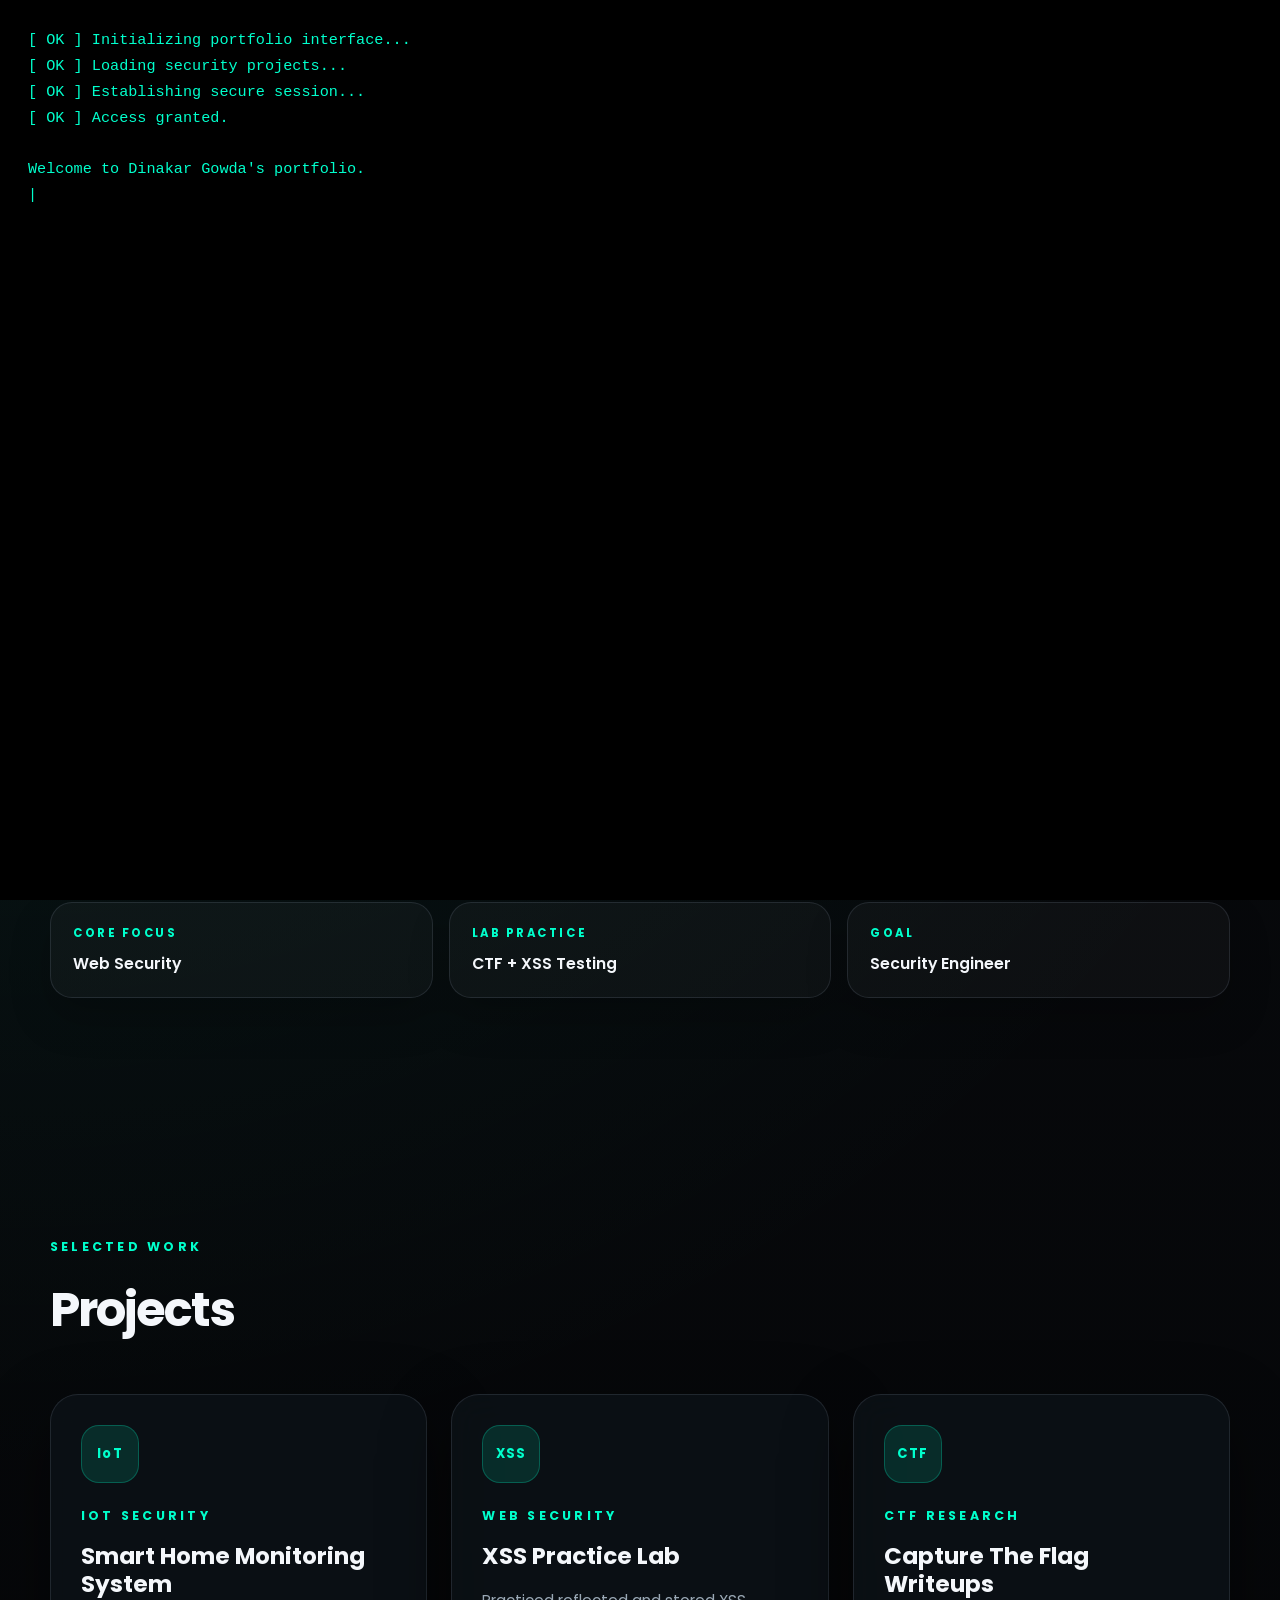
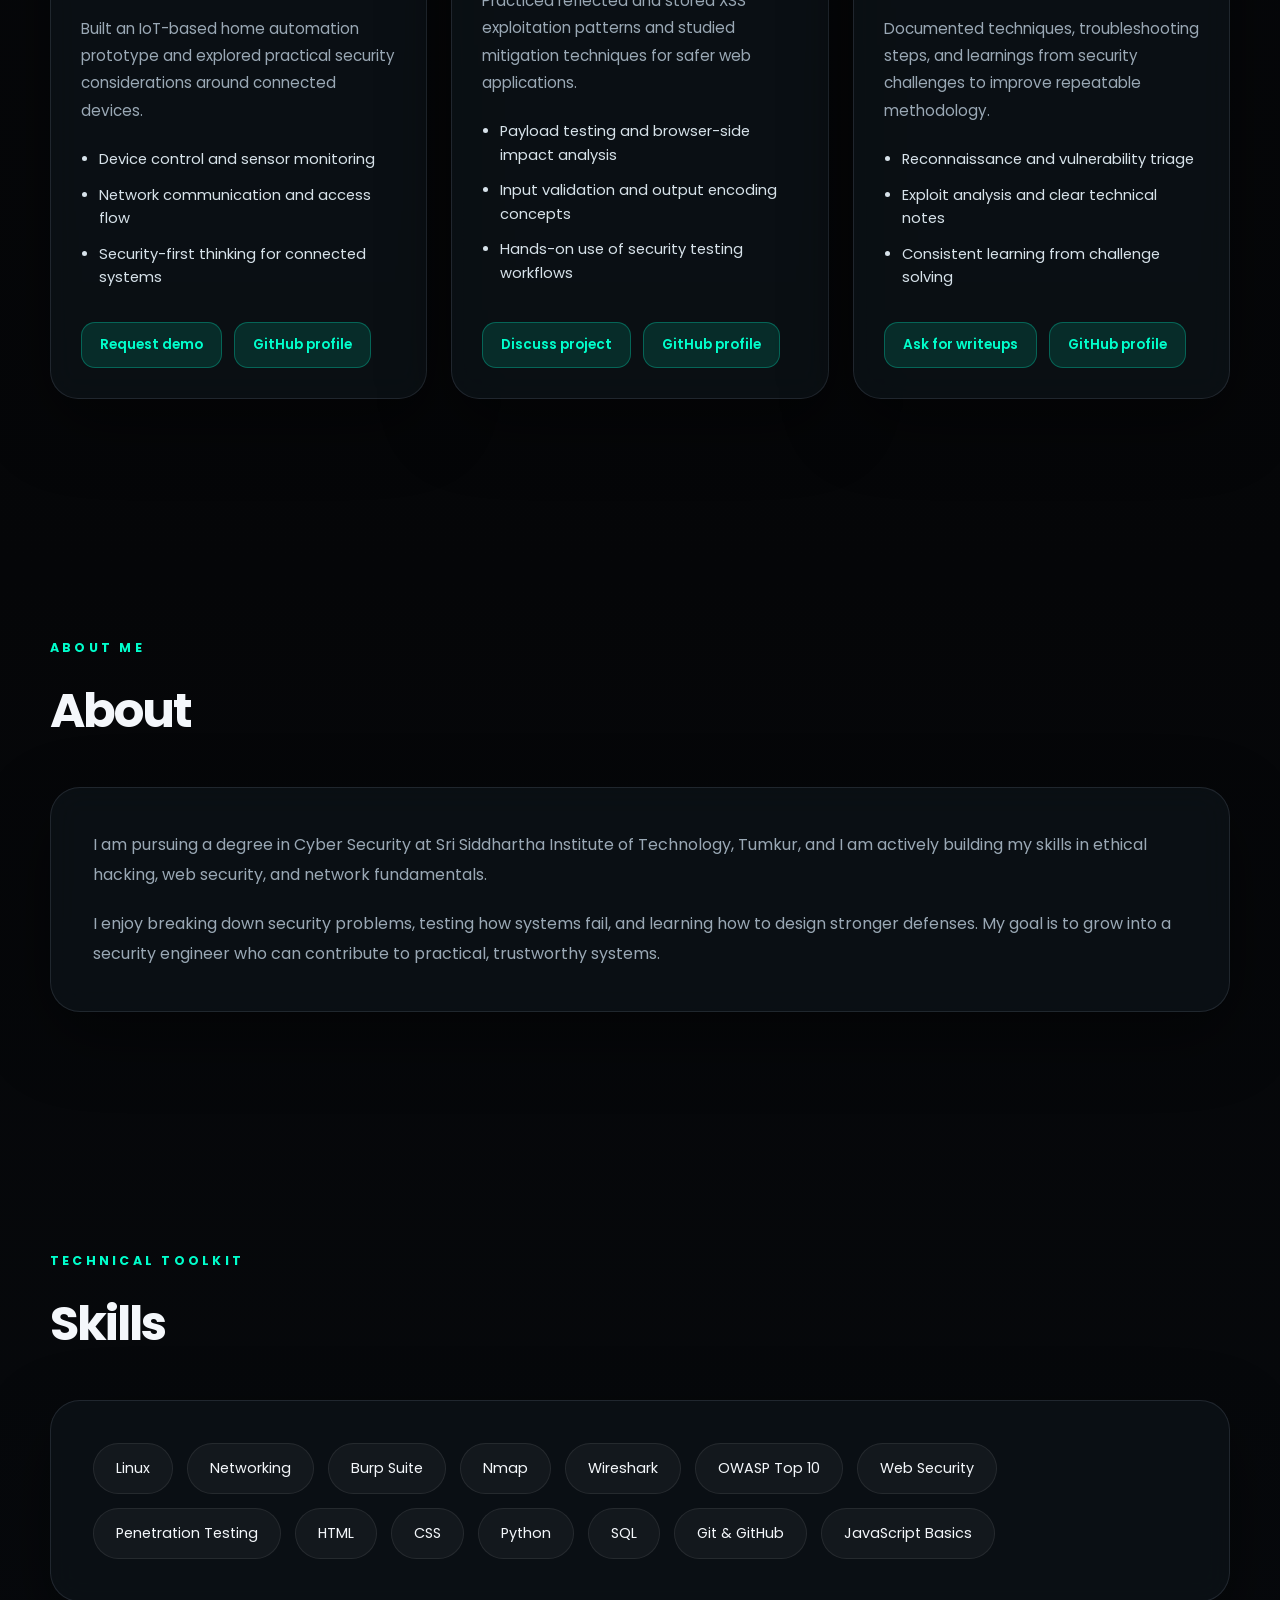
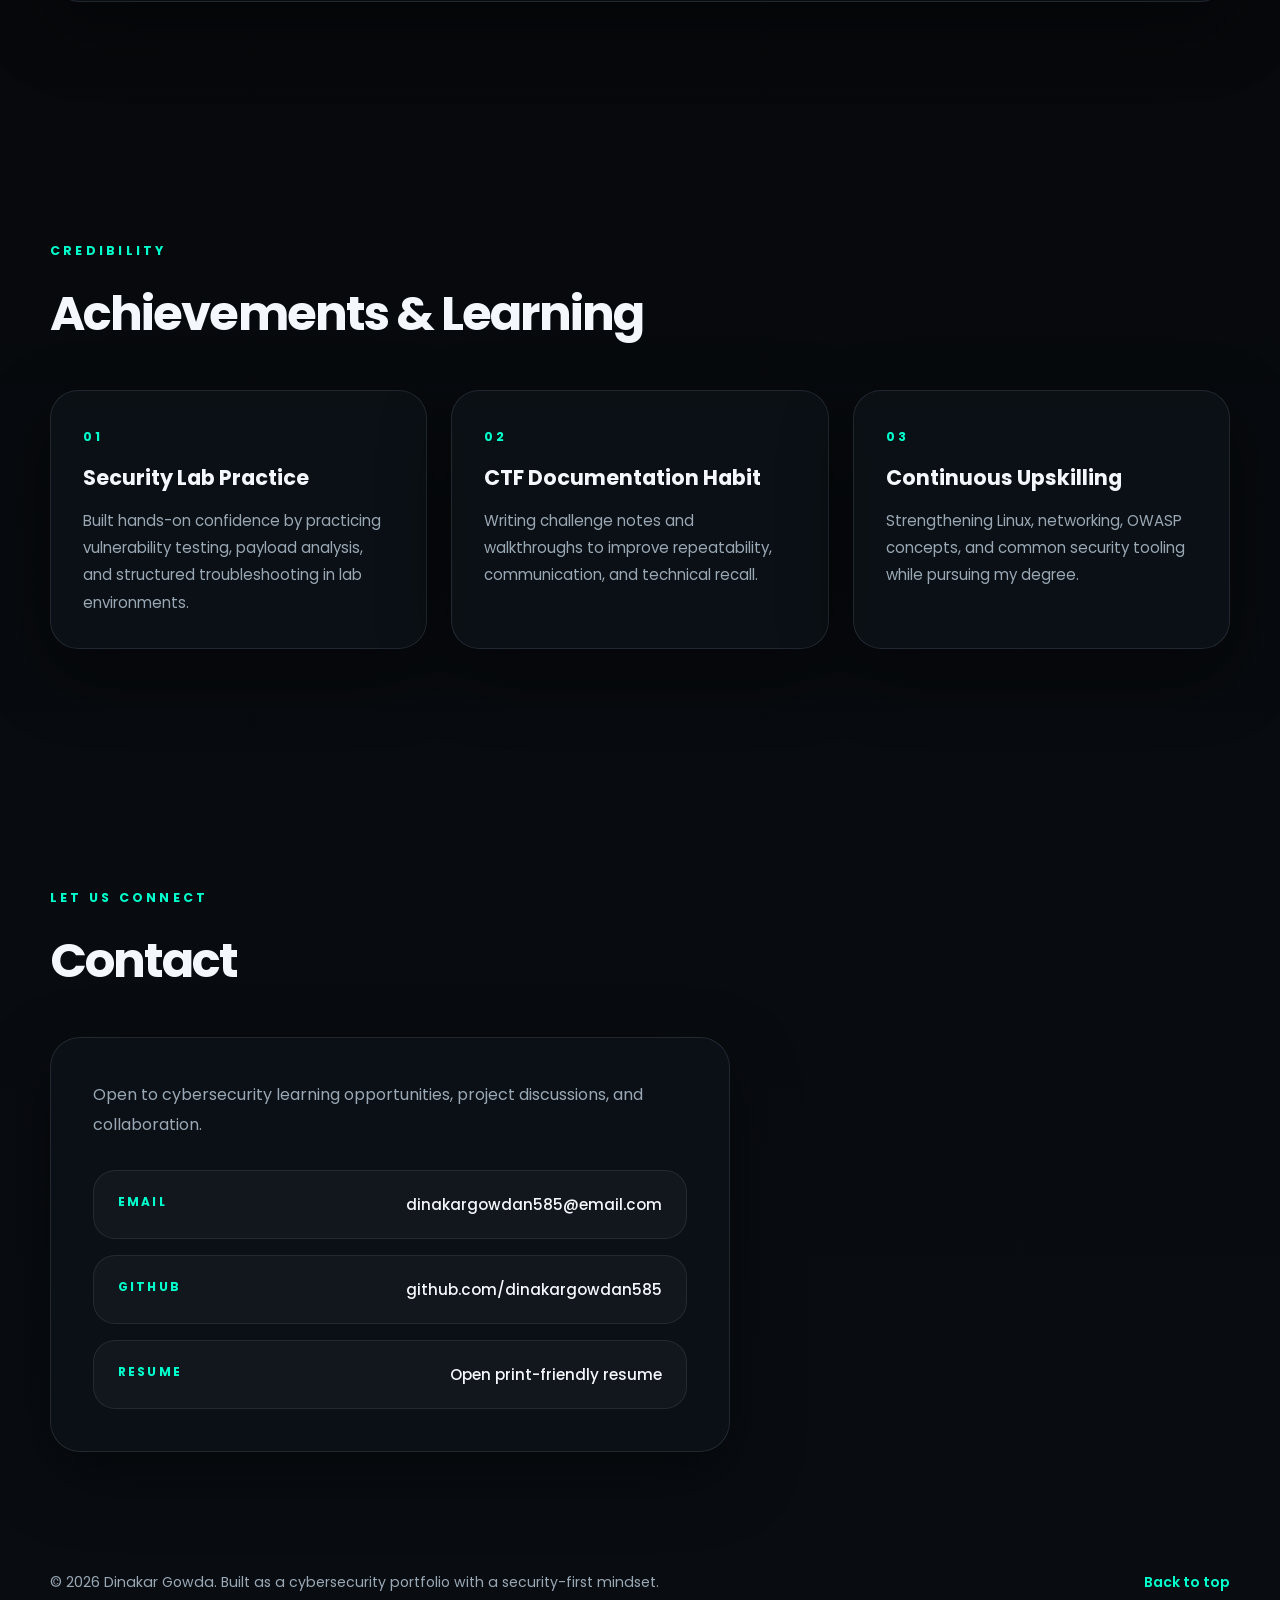
==== commit 2f169f62: "Add files via upload" ====
--- a/index.html
+++ b/index.html
@@ -1,273 +1,351 @@
-<!DOCTYPE html>
-<html>
-
-<head>
-  <title>My Portfolio</title>
-
-  <link rel="stylesheet" href="index.css">
-
-  <link href="https://fonts.googleapis.com/css2?family=Poppins:wght@300;400;600&display=swap" rel="stylesheet">
-
-  <meta name="viewport" content="width=device-width, initial-scale=1.0">
-</head>
-
-<body>
-  <div id="boot">
-    <pre id="bootText"></pre>
-  </div>
-  <div class="nav-wrapper">
-    <nav class="glass-nav">
-      <div class="menu-btn" onclick="toggleMenu()">☰</div>
-      <div class="nav-links" id="navLinks">
-        <div class="nav-item" onclick="scrollToSection('home')" data-section="home">
-          <h3>HOME</h3>
-        </div>
-        <div class="nav-item" onclick="scrollToSection('projects')" data-section="projects">
-          <h3>PROJECTS</h3>
-        </div>
-        <div class="nav-item" onclick="scrollToSection('about')" data-section="about">
-          <h3>ABOUT</h3>
-        </div>
-        <div class="nav-item" onclick="scrollToSection('skills')" data-section="skills">
-          <h3>SKILLS</h3>
-        </div>
-        <div class="nav-item" onclick="scrollToSection('contact')" data-section="contact">
-          <h3>CONTACT</h3>
-        </div>
-      </div>
-    </nav>
-  </div>
-  <!-- HERO -->
-  <div class="bg-glow"></div>
-  <div id="progress-bar"></div>
-  <section id="home" class="hero">
-    <h1>
-      <span class="highlight">Cybersecurity Engineer student</span>
-    </h1>
-    <p>
-      I find vulnerabilities, exploit them, and build secure systems.
-    </p>
-  </section>
-
-  <!-- PROJECTS -->
-  <section id="projects" class="section">
-    <h2>PROJECTS</h2>
-
-    <div class="projects">
-      <div class="card">
-        <!--<img src="iot car.jpeg" alt="IOT Project">-->
-
-        <h3>IOT PROJECTS</h3>
-        <p>Designed and implemented an IoT-based smart home system.</p>
-
-        <div class="project-links">
-          <a href="iot car.jpeg" target="_blank">View Image</a>
-
-          <a href="https://github.com/yourusername/project1" target="_blank">View Code</a>
-        </div>
-      </div>
-
-      <div class="card">
-        <h3>XSS Playground</h3>
-        <p>Tested reflected and stored XSS vulnerabilities.</p>
-        <div class="project-links">
-          <a href="#" target="_blank">View Image</a>
-          <a href="#" target="_blank">View Code</a>
-        </div>
-      </div>
-
-      <div class="card">
-        <h3>CTF Writeups</h3>
-        <p>Documented solutions and techniques used in challenges.</p>
-        <div class="project-links">
-          <a href="#" target="_blank">View Image</a>
-          <a href="#" target="_blank">View Code</a>
-        </div>
-      </div>
-    </div>
-  </section>
-
-
-
-  <!-- ABOUT -->
-
-  <section id="about" class="section reveal">
-    <h2>ABOUT</h2>
-    <div class="section-box">
-      <div class="about-container">
-        <div class="about-text">
-          <p>
-            I am pursuing my degree in Cyber Security at Sri Siddhartha Institute of Technology, Tumkur.
-          </p>
-
-          <p>
-            Being a cybersecurity enthusiast, I have a strong passion for ethical hacking and penetration testing. I
-            like to apply my skills to solve complex security challenges and learn from the community.
-          </p>
-
-          <p>
-            My goal is to continuously improve my skills in ethical hacking and be a part of building secure resilient
-            systems.
-          </p>
-        </div>
-      </div>
-    </div>
-  </section>
-
-  <!-- SKILLS -->
-
-  <section id="skills" class="section reveal">
-    <div class="section-box">
-      <div class="skills-container">
-        <h2>SKILLS</h2>
-        <div class="skills">
-
-          <span>Linux</span>
-          <span>CSS</span>
-          <span>Networking</span>
-          <span>Burp Suite</span>
-          <span>Web Security</span>
-        </div>
-      </div>
-  </section>
-  <!-- CONTACT -->
-
-  <section id="contact" class="section reveal">
-    <div class="section-box">
-
-      <h2>CONTACT</h2>
-      <p>Email:<a href="mailto:dinakargowdan585@email.com" target="_blank" style="color: #fff;;">
-          dinakargowdan585@email.com</a></p>
-      <p>GitHub:<a href="https://github.com/dinakargowdan585" target="_blank" style="color: #fff;;">
-          https://github.com/dinakargowdan585</a></p>
-    </div>
-  </section>
-  <script>
-    // ===== SELECT ELEMENTS =====
-    const reveals = document.querySelectorAll(".reveal");
-    const cards = document.querySelectorAll(".card");
-    const sections = document.querySelectorAll("section");
-    const nav = document.querySelector(".glass-nav");
-    const glow = document.querySelector(".bg-glow");
-    const revealGroups = document.querySelectorAll(".reveal-group");
-    // ===== SINGLE SCROLL HANDLER =====
-    function toggleMenu() {
-      const nav = document.getElementById("navLinks");
-      nav.classList.toggle("active");
-    }
-    revealGroups.forEach(group => {
-      const items = group.querySelectorAll(".reveal");
-
-      const groupTop = group.getBoundingClientRect().top;
-
-      if (groupTop < window.innerHeight - 80) {
-        items.forEach((el, index) => {
-          setTimeout(() => {
-            el.classList.add("active");
-          }, index * 150); // delay between items
-        });
-      }
-    });
-    window.addEventListener("scroll", () => {
-      const scrollY = window.scrollY;
-      const windowHeight = window.innerHeight;
-
-      // 🔥 Reveal animation
-      reveals.forEach(el => {
-        const top = el.getBoundingClientRect().top;
-        if (top < windowHeight - 80) {
-          el.classList.add("active");
-        }
-      });
-
-      // 🔥 Card animation
-      cards.forEach(card => {
-        const top = card.getBoundingClientRect().top;
-        if (top < windowHeight - 80) {
-          card.classList.add("active");
-        }
-      });
-
-      // 🔥 Section in-view effect
-      sections.forEach(section => {
-        const rect = section.getBoundingClientRect();
-
-        if (rect.top < windowHeight * 0.7 && rect.bottom > 100) {
-          section.classList.add("in-view");
-        } else {
-          section.classList.remove("in-view");
-        }
-      });
-
-      // 🔥 Navbar scroll effect
-      if (scrollY > 50) {
-        nav.classList.add("scrolled");
-      } else {
-        nav.classList.remove("scrolled");
-      }
-
-      // 🔥 Active nav highlight
-      let current = "";
-      sections.forEach(section => {
-        const top = section.offsetTop;
-        if (scrollY >= top - 200) {
-          current = section.id;
-        }
-      });
-
-      document.querySelectorAll(".nav-item").forEach(item => {
-        item.classList.remove("active");
-        if (item.dataset.section === current) {
-          item.classList.add("active");
-        }
-      });
-
-      // 🔥 Parallax glow
-      if (glow) {
-        glow.style.transform = `translateY(${scrollY * 0.2}px)`;
-      }
-    });
-
-    // ===== SMOOTH SCROLL FUNCTION =====
-    function scrollToSection(id) {
-      const section = document.getElementById(id);
-      if (section) {
-        section.scrollIntoView({ behavior: "smooth" });
-      }
-    }
-
-
-    // ===== BOOT ANIMATION =====
-    const lines = [
-      "[ OK ] Initializing system...",
-      "[ OK ] Loading modules...",
-      "[ OK ] Establishing secure connection...",
-      "[ OK ] Access granted.",
-      "",
-      "Welcome to my portfolio .."
-    ];
-
-    let i = 0;
-    const bootText = document.getElementById("bootText");
-
-    function typeLine() {
-      if (i < lines.length) {
-        bootText.innerHTML += lines[i] + "\n";
-        i++;
-        setTimeout(typeLine, 700);
-      } else {
-        setTimeout(() => {
-          document.getElementById("boot").style.display = "none";
-        }, 800);
-      }
-    }
-
-    typeLine();
-  </script>
-
-</body>
-
-</html>
-</body>
-
-</html>+<!DOCTYPE html>
+<html lang="en">
+<head>
+  <meta charset="UTF-8">
+  <meta name="viewport" content="width=device-width, initial-scale=1.0">
+  <meta
+    name="description"
+    content="Portfolio of Dinakar Gowda, a cybersecurity student focused on ethical hacking, web security, and secure systems."
+  >
+  <meta name="theme-color" content="#00ffcc">
+  <meta property="og:title" content="Dinakar Gowda | Cybersecurity Portfolio">
+  <meta
+    property="og:description"
+    content="Cybersecurity student portfolio featuring web security, IoT, CTF learning, and secure systems work."
+  >
+  <meta property="og:type" content="website">
+  <title>Dinakar Gowda | Cybersecurity Portfolio</title>
+  <link rel="preconnect" href="https://fonts.googleapis.com">
+  <link rel="preconnect" href="https://fonts.gstatic.com" crossorigin>
+  <link href="https://fonts.googleapis.com/css2?family=Poppins:wght@300;400;500;600;700&display=swap" rel="stylesheet">
+  <link rel="icon" type="image/svg+xml" href="favicon.svg">
+  <link rel="stylesheet" href="index.css">
+</head>
+
+<body>
+  <div id="boot" aria-hidden="true">
+    <pre id="bootText"></pre>
+  </div>
+
+  <div class="bg-glow"></div>
+  <div id="progress-bar"></div>
+
+  <header class="nav-wrapper">
+    <nav class="glass-nav" aria-label="Primary navigation">
+      <a class="brand" href="#home">DG</a>
+      <button class="menu-btn" type="button" aria-label="Toggle menu" aria-expanded="false">
+        &#9776;
+      </button>
+      <div class="nav-links" id="navLinks">
+        <button class="nav-item active" type="button" data-section="home">Home</button>
+        <button class="nav-item" type="button" data-section="projects">Projects</button>
+        <button class="nav-item" type="button" data-section="about">About</button>
+        <button class="nav-item" type="button" data-section="skills">Skills</button>
+        <button class="nav-item" type="button" data-section="achievements">Achievements</button>
+        <button class="nav-item" type="button" data-section="contact">Contact</button>
+      </div>
+    </nav>
+  </header>
+
+  <main>
+    <section id="home" class="hero section in-view">
+      <p class="eyebrow">Cybersecurity Portfolio</p>
+      <h1>
+        I am <span class="highlight">Dinakar Gowda</span>, a cybersecurity student focused on ethical hacking and defensive engineering.
+      </h1>
+      <p class="hero-copy">
+        I test web apps, study vulnerabilities, and document security learnings with a goal of landing entry-level
+        security engineering and SOC-facing opportunities.
+      </p>
+      <div class="hero-actions">
+        <a class="btn btn-primary" href="#projects">View Projects</a>
+        <a class="btn btn-secondary" href="resume.html" target="_blank" rel="noreferrer">Open Resume</a>
+      </div>
+      <div class="hero-stats" aria-label="Highlights">
+        <article class="stat-card">
+          <span>Core Focus</span>
+          <strong>Web Security</strong>
+        </article>
+        <article class="stat-card">
+          <span>Lab Practice</span>
+          <strong>CTF + XSS Testing</strong>
+        </article>
+        <article class="stat-card">
+          <span>Goal</span>
+          <strong>Security Engineer</strong>
+        </article>
+      </div>
+    </section>
+
+    <section id="projects" class="section reveal">
+      <p class="section-label">Selected Work</p>
+      <h2>Projects</h2>
+
+      <div class="projects">
+        <article class="card">
+          <div class="project-icon">IoT</div>
+          <p class="card-tag">IoT Security</p>
+          <h3>Smart Home Monitoring System</h3>
+          <p>
+            Built an IoT-based home automation prototype and explored practical security considerations around connected devices.
+          </p>
+          <ul class="card-points">
+            <li>Device control and sensor monitoring</li>
+            <li>Network communication and access flow</li>
+            <li>Security-first thinking for connected systems</li>
+          </ul>
+          <div class="project-links">
+            <a href="mailto:dinakargowdan585@email.com">Request demo</a>
+            <a href="https://github.com/dinakargowdan585" target="_blank" rel="noreferrer">GitHub profile</a>
+          </div>
+        </article>
+
+        <article class="card">
+          <div class="project-icon">XSS</div>
+          <p class="card-tag">Web Security</p>
+          <h3>XSS Practice Lab</h3>
+          <p>
+            Practiced reflected and stored XSS exploitation patterns and studied mitigation techniques for safer web applications.
+          </p>
+          <ul class="card-points">
+            <li>Payload testing and browser-side impact analysis</li>
+            <li>Input validation and output encoding concepts</li>
+            <li>Hands-on use of security testing workflows</li>
+          </ul>
+          <div class="project-links">
+            <a href="#contact">Discuss project</a>
+            <a href="https://github.com/dinakargowdan585" target="_blank" rel="noreferrer">GitHub profile</a>
+          </div>
+        </article>
+
+        <article class="card">
+          <div class="project-icon">CTF</div>
+          <p class="card-tag">CTF Research</p>
+          <h3>Capture The Flag Writeups</h3>
+          <p>
+            Documented techniques, troubleshooting steps, and learnings from security challenges to improve repeatable methodology.
+          </p>
+          <ul class="card-points">
+            <li>Reconnaissance and vulnerability triage</li>
+            <li>Exploit analysis and clear technical notes</li>
+            <li>Consistent learning from challenge solving</li>
+          </ul>
+          <div class="project-links">
+            <a href="#contact">Ask for writeups</a>
+            <a href="https://github.com/dinakargowdan585" target="_blank" rel="noreferrer">GitHub profile</a>
+          </div>
+        </article>
+      </div>
+    </section>
+
+    <section id="about" class="section reveal">
+      <p class="section-label">About Me</p>
+      <h2>About</h2>
+      <div class="section-box">
+        <p>
+          I am pursuing a degree in Cyber Security at Sri Siddhartha Institute of Technology, Tumkur, and I am
+          actively building my skills in ethical hacking, web security, and network fundamentals.
+        </p>
+        <p>
+          I enjoy breaking down security problems, testing how systems fail, and learning how to design stronger
+          defenses. My goal is to grow into a security engineer who can contribute to practical, trustworthy systems.
+        </p>
+      </div>
+    </section>
+
+    <section id="skills" class="section reveal">
+      <p class="section-label">Technical Toolkit</p>
+      <h2>Skills</h2>
+      <div class="section-box">
+        <div class="skills">
+          <span>Linux</span>
+          <span>Networking</span>
+          <span>Burp Suite</span>
+          <span>Nmap</span>
+          <span>Wireshark</span>
+          <span>OWASP Top 10</span>
+          <span>Web Security</span>
+          <span>Penetration Testing</span>
+          <span>HTML</span>
+          <span>CSS</span>
+          <span>Python</span>
+          <span>SQL</span>
+          <span>Git & GitHub</span>
+          <span>JavaScript Basics</span>
+        </div>
+      </div>
+    </section>
+
+    <section id="achievements" class="section reveal">
+      <p class="section-label">Credibility</p>
+      <h2>Achievements & Learning</h2>
+      <div class="achievement-grid">
+        <article class="achievement-card">
+          <span>01</span>
+          <h3>Security Lab Practice</h3>
+          <p>
+            Built hands-on confidence by practicing vulnerability testing, payload analysis, and structured
+            troubleshooting in lab environments.
+          </p>
+        </article>
+        <article class="achievement-card">
+          <span>02</span>
+          <h3>CTF Documentation Habit</h3>
+          <p>
+            Writing challenge notes and walkthroughs to improve repeatability, communication, and technical recall.
+          </p>
+        </article>
+        <article class="achievement-card">
+          <span>03</span>
+          <h3>Continuous Upskilling</h3>
+          <p>
+            Strengthening Linux, networking, OWASP concepts, and common security tooling while pursuing my degree.
+          </p>
+        </article>
+      </div>
+    </section>
+
+    <section id="contact" class="section reveal">
+      <p class="section-label">Let us Connect</p>
+      <h2>Contact</h2>
+      <div class="section-box contact-box">
+        <p>
+          Open to cybersecurity learning opportunities, project discussions, and collaboration.
+        </p>
+        <div class="contact-list">
+          <a class="contact-item" href="mailto:dinakargowdan585@email.com">
+            <span>Email</span>
+            <strong>dinakargowdan585@email.com</strong>
+          </a>
+          <a class="contact-item" href="https://github.com/dinakargowdan585" target="_blank" rel="noreferrer">
+            <span>GitHub</span>
+            <strong>github.com/dinakargowdan585</strong>
+          </a>
+          <a class="contact-item" href="resume.html" target="_blank" rel="noreferrer">
+            <span>Resume</span>
+            <strong>Open print-friendly resume</strong>
+          </a>
+        </div>
+      </div>
+    </section>
+  </main>
+
+  <footer class="site-footer">
+    <p>© 2026 Dinakar Gowda. Built as a cybersecurity portfolio with a security-first mindset.</p>
+    <a href="#home">Back to top</a>
+  </footer>
+
+  <script>
+    const reveals = document.querySelectorAll(".reveal");
+    const cards = document.querySelectorAll(".card");
+    const sections = document.querySelectorAll("section");
+    const nav = document.querySelector(".glass-nav");
+    const glow = document.querySelector(".bg-glow");
+    const progressBar = document.getElementById("progress-bar");
+    const menuButton = document.querySelector(".menu-btn");
+    const navLinks = document.getElementById("navLinks");
+    const navItems = document.querySelectorAll(".nav-item");
+    const boot = document.getElementById("boot");
+    const bootText = document.getElementById("bootText");
+
+    function scrollToSection(id) {
+      const section = document.getElementById(id);
+      if (section) {
+        section.scrollIntoView({ behavior: "smooth", block: "start" });
+      }
+      navLinks.classList.remove("active");
+      menuButton.setAttribute("aria-expanded", "false");
+    }
+
+    navItems.forEach((item) => {
+      item.addEventListener("click", () => scrollToSection(item.dataset.section));
+    });
+
+    menuButton.addEventListener("click", () => {
+      const isOpen = navLinks.classList.toggle("active");
+      menuButton.setAttribute("aria-expanded", String(isOpen));
+    });
+
+    function updateProgressBar() {
+      const maxScroll = document.documentElement.scrollHeight - window.innerHeight;
+      const progress = maxScroll > 0 ? (window.scrollY / maxScroll) * 100 : 0;
+      progressBar.style.width = `${progress}%`;
+    }
+
+    function updateScrollState() {
+      const scrollY = window.scrollY;
+      const triggerLine = window.innerHeight - 80;
+
+      reveals.forEach((el) => {
+        if (el.getBoundingClientRect().top < triggerLine) {
+          el.classList.add("active");
+        }
+      });
+
+      cards.forEach((card) => {
+        if (card.getBoundingClientRect().top < triggerLine) {
+          card.classList.add("active");
+        }
+      });
+
+      sections.forEach((section) => {
+        const rect = section.getBoundingClientRect();
+        section.classList.toggle(
+          "in-view",
+          rect.top < window.innerHeight * 0.7 && rect.bottom > 100
+        );
+      });
+
+      nav.classList.toggle("scrolled", scrollY > 50);
+
+      let current = "home";
+      sections.forEach((section) => {
+        if (scrollY >= section.offsetTop - 220) {
+          current = section.id;
+        }
+      });
+
+      navItems.forEach((item) => {
+        item.classList.toggle("active", item.dataset.section === current);
+      });
+
+      if (glow) {
+        glow.style.transform = `translateY(${scrollY * 0.2}px)`;
+      }
+
+      updateProgressBar();
+    }
+
+    const bootLines = [
+      "[ OK ] Initializing portfolio interface...",
+      "[ OK ] Loading security projects...",
+      "[ OK ] Establishing secure session...",
+      "[ OK ] Access granted.",
+      "",
+      "Welcome to Dinakar Gowda's portfolio."
+    ];
+
+    let lineIndex = 0;
+
+    function typeBootLine() {
+      if (lineIndex < bootLines.length) {
+        bootText.textContent += `${bootLines[lineIndex]}\n`;
+        lineIndex += 1;
+        setTimeout(typeBootLine, 260);
+        return;
+      }
+
+      setTimeout(() => {
+        boot.classList.add("boot-hidden");
+      }, 500);
+    }
+
+    window.addEventListener("scroll", updateScrollState);
+    window.addEventListener("resize", updateProgressBar);
+    window.addEventListener("load", () => {
+      updateScrollState();
+      typeBootLine();
+    });
+  </script>
+</body>
+</html>
--- a/index.css
+++ b/index.css
@@ -1,990 +1,620 @@
-body {
-  margin: 0;
-  min-height: 100vh;
-  /*background: linear-gradient(135deg, #0a1f66, #1db9ff);*/
-  font-family: 'Inter', sans-serif;
-  color: #e5e5e5;
-  padding: 0px 20px;
-  padding-top: 120px;
-  background: linear-gradient(180deg, #0a0a0a, #111);
-  overflow-x: hidden;
-}
-
-#progress-bar {
-  position: fixed;
-  top: 0;
-  left: 0;
-  width: 0%;
-  background: #00ffcc;
-  z-index: 9999;
-  height: 2px;
-  opacity: 0.7;
-}
-
-.hero-advanced {
-  text-align: center;
-  padding: 120px 20px;
-}
-
-.glitch {
-  font-size: 48px;
-  font-weight: bold;
-  color: white;
-  position: relative;
-  animation: glitch 1s infinite;
-}
-
-@keyframes glitch {
-  0% {
-    text-shadow: 2px 2px #00ffae;
-  }
-
-  25% {
-    text-shadow: -2px -2px #ff00ff;
-  }
-
-  50% {
-    text-shadow: 2px -2px #00ffff;
-  }
-
-  75% {
-    text-shadow: -2px 2px #ff0000;
-  }
-
-  100% {
-    text-shadow: 2px 2px #00ffae;
-  }
-}
-
-.tagline {
-  margin-top: 20px;
-  color: #00ffcc;
-  letter-spacing: 2px;
-}
-
-.bg-glow {
-  position: fixed;
-  top: -200px;
-  left: -200px;
-  width: 600px;
-  height: 600px;
-  background: radial-gradient(circle, rgba(0, 255, 204, 0.15), transparent 70%);
-  filter: blur(120px);
-  z-index: -1;
-}
-
-/* GLASS NAVBAR */
-.glass-nav {
-  position: fixed;
-  top: 20px;
-  left: 50%;
-  transform: translateX(-50%);
-  display: flex;
-  gap: 30px;
-  padding: 20px 30px;
-  z-index: 9999;
-  justify-content: space-between;
-  /* reduce from 20px 60px */
-  height: auto;
-  /* let content control height */
-
-  width: 70%;
-  max-width: 800px;
-  border-radius: 20px;
-
-
-
-  border: 1px solid rgba(255, 255, 255, 0.1);
-  border-top: 1px solid rgba(255, 255, 255, 0.3);
-  border-left: 1px solid rgba(255, 255, 255, 0.3);
-  box-shadow:
-    0 15px 35px rgba(0, 0, 0, 0.4),
-    inset 0 2px 10px rgba(255, 255, 255, 0.15);
-  max-height: 80vh;
-  overflow-y: auto;
-  backdrop-filter: blur(20px);
-  -webkit-backdrop-filter: blur(20px);
-  background: rgba(25, 25, 30, 0.25);
-}
-
-.glass-nav {
-  transition: all 0.3s ease;
-}
-
-.glass-nav.scrolled {
-  padding: 8px 20px;
-  background: rgba(10, 10, 12, 0.65);
-  backdrop-filter: blur(20px);
-  -webkit-backdrop-filter: blur(20px);
-  border: 1px solid rgba(255, 255, 255, 0.05);
-  border-top: 1px solid rgba(255, 255, 255, 0.2);
-  border-left: 1px solid rgba(255, 255, 255, 0.2);
-  box-shadow: 0 10px 30px rgba(0, 0, 0, 0.6);
-}
-
-
-/* NAV ITEMS */
-.nav-item {
-  display: flex;
-  flex-direction: column;
-  align-items: center;
-  justify-content: center;
-  position: relative;
-  padding-bottom: 8px;
-  gap: 5px;
-  /* controls space between icon + text */
-  cursor: pointer;
-  transition: 0.5s;
-  color: #aaa;
-  text-decoration: none;
-  font-size: 13px;
-  letter-spacing: 1px;
-  text-transform: uppercase;
-  padding: 10px 0;
-}
-
-.nav-item {
-  position: relative;
-  padding: 10px 20px;
-  cursor: pointer;
-  transition: 0.3s;
-}
-
-.nav-item::after {
-  content: "";
-  position: absolute;
-  bottom: -5px;
-  left: 50%;
-  width: 0;
-  height: 3px;
-  background: #00ffcc;
-  border-radius: 10px;
-  transform: translateX(-50%);
-  transition: 0.3s;
-}
-
-.nav-item:hover::after,
-.nav-item.active::after {
-  width: 60%;
-}
-
-.card a {
-  display: inline-block;
-  margin-top: 10px;
-  color: #00ffcc;
-  text-decoration: none;
-}
-
-.card img {
-  width: 100%;
-  height: auto;
-  border-radius: 12px;
-  margin: 15px 0;
-  display: block;
-  transition: transform 0.3s ease;
-}
-
-.card:hover img {
-  transform: scale(1.05);
-}
-
-.card a:hover {
-  text-decoration: underline;
-}
-
-.nav-item p {
-  font-size: 12px;
-  margin: 0;
-  font-weight: 500;
-  letter-spacing: 0.5px;
-}
-
-/* HOVER EFFECT */
-.nav-item:hover {
-  transform: translateY(-4px);
-  text-shadow: 0 0 10px rgba(255, 255, 255, 0.7);
-  color: #00ffcc;
-}
-
-html {
-  scroll-behavior: smooth;
-}
-
-
-/* NAVBAR */
-.navbar {
-  position: fixed;
-  z-index: 9999;
-  bottom: 10px;
-  /* push it down a bit */
-  left: 50%;
-  transform: translateX(-50%);
-
-  width: 90%;
-  /* not full width → needed for rounding */
-  padding: 15px 40px;
-
-  display: flex;
-  justify-content: space-between;
-  align-items: center;
-
-  background: rgba(255, 255, 255, 0.05);
-  backdrop-filter: blur(15px);
-
-  border-radius: 20px;
-  /* 🔥 THIS makes edges round */
-  border: 1px solid rgba(255, 255, 255, 0.1);
-
-  box-shadow: 0 8px 30px rgba(0, 0, 0, 0.3);
-}
-
-
-
-.skills {
-  display: flex;
-  flex-wrap: wrap;
-  gap: 12px;
-  justify-content: flex-start;
-}
-
-.skill {
-  padding: 8px 16px;
-  border-radius: 20px;
-  border: 1px solid #333;
-  color: #ccc;
-  font-size: 14px;
-  min-height: 100vh;
-}
-
-.reveal {
-  opacity: 0;
-  transform: translateY(60px) scale(0.98);
-  transition:
-    opacity 0.8s cubic-bezier(0.22, 1, 0.36, 1),
-    transform 0.8s cubic-bezier(0.22, 1, 0.36, 1);
-  opacity: 0;
-  transform: translateY(50px);
-  transition: 0.6s ease;
-}
-
-.reveal.active {
-  opacity: 1;
-  transform: translateY(0) scale(1);
-}
-
-.skill:hover {
-  border-color: #00ffcc;
-  color: #00ffcc;
-  justify-content: flex-start;
-}
-
-#boot {
-  position: fixed;
-  top: 0;
-  left: 0;
-  width: 100%;
-  height: 100vh;
-  background: black;
-  color: #00ffcc;
-  font-family: monospace;
-  padding: 20px;
-  z-index: 10000;
-}
-
-#bootText::after {
-  content: "|";
-  animation: blink 0.5s infinite;
-}
-
-@keyframes blink {
-  50% {
-    opacity: 0;
-  }
-}
-
-.logo {
-  font-weight: bold;
-  color: white;
-  text-shadow: 0 0 10px rgba(65, 151, 134, 0.6);
-}
-
-.nav-links {
-  display: flex;
-  flex-direction: row;
-  justify-content: space-evenly;
-  align-items: center;
-  width: 100%;
-}
-
-.nav-links a {
-  color: #ccc;
-  text-decoration: none;
-  margin-left: 25px;
-  transition: 0.3s;
-}
-
-.nav-links a:hover {
-  color: #00ffcc;
-  text-shadow: 0 0 10px #00ffcc;
-  background: transparent;
-  /* IMPORTANT */
-}
-
-#contact a {
-  color: #00ffcc;
-  text-decoration: none;
-}
-
-#contact a:hover {
-  text-decoration: underline;
-}
-
-#contact {
-  display: flex;
-  justify-content: center;
-  align-items: center;
-  max-width: 500px;
-  min-height: 100vh;
-  margin-bottom: 250px;
-}
-
-.contact-box {
-  max-width: 400px;
-}
-
-.contact-item {
-  display: flex;
-  align-items: center;
-  gap: 10px;
-
-  margin-top: 15px;
-  padding: 10px 12px;
-
-  border-radius: 10px;
-  background: #0f0f0f;
-  border: 1px solid #222;
-}
-
-.icon {
-  font-size: 16px;
-}
-
-.contact-item a {
-  color: #00ffcc;
-  text-decoration: none;
-}
-
-.contact-item a:hover {
-  text-decoration: underline;
-}
-
-#contact .section-box {
-  max-width: 380px;
-  /* smaller than before */
-  width: 100%;
-}
-
-#contact h2 {
-  margin-bottom: 20px;
-  font-size: 20px;
-}
-
-#contact p {
-  margin-bottom: 8px;
-  font-size: 14px;
-  color: #bbb;
-}
-
-#contact h2 {
-  margin-bottom: 20px;
-}
-
-#contact p {
-  margin-bottom: 10px;
-  color: #bbb;
-}
-
-.contact-form {
-  margin-top: 20px;
-  display: flex;
-  flex-direction: column;
-  gap: 12px;
-}
-
-.contact-form input,
-.contact-form textarea {
-  background: #0f0f0f;
-  border: 1px solid #222;
-  color: #fff;
-
-  padding: 10px;
-  border-radius: 8px;
-}
-
-.contact-form textarea {
-  min-height: 100px;
-}
-
-.contact-form button {
-  background: #00ffcc;
-  border: none;
-  padding: 10px;
-  border-radius: 8px;
-  cursor: pointer;
-  color: #000;
-}
-
-.contact-item button {
-  margin-left: auto;
-
-  background: transparent;
-  border: 1px solid #333;
-  color: #aaa;
-
-  padding: 4px 10px;
-  border-radius: 6px;
-  cursor: pointer;
-}
-
-.contact-item button:hover {
-  border-color: #00ffcc;
-  color: #00ffcc;
-}
-
-/* HERO */
-.hero {
-  height: 100vh;
-  display: flex;
-  flex-direction: column;
-  justify-content: center;
-  padding-left: 80px;
-  position: relative;
-  max-width: 700px;
-  padding: 200px 0 120px;
-}
-
-
-.hero::before {
-  content: "";
-  position: absolute;
-  width: 500px;
-  height: 500px;
-  background: radial-gradient(circle, rgba(0, 255, 204, 0.2), transparent);
-  top: 50%;
-  left: 20%;
-  transform: translate(-50%, -50%);
-  z-index: 0;
-}
-
-
-h1 {
-  margin: 0;
-  color: white;
-  font-size: 64px;
-  font-weight: 700;
-  line-height: 1.1;
-  color: white;
-
-}
-
-.hero h1 {
-  font-size: 48px;
-  font-weight: 600;
-  line-height: 1.1;
-  color: white;
-
-  text-shadow: 0 0 15px rgba(0, 255, 204, 0.15);
-}
-
-.hero p {
-  font-size: 18px;
-  margin-top: 10px;
-  color: #00ffcc;
-  color: #aaa;
-  font-weight: 700;
-  line-height: 1.1;
-  color: white;
-
-}
-
-.menu-btn {
-  display: none;
-  font-size: 24px;
-  cursor: pointer;
-  color: white;
-}
-
-/* mobile only */
-@media (max-width: 768px) {
-  .menu-btn {
-    display: block;
-  }
-
-  .nav-links {
-    position: absolute;
-    top: 60px;
-    /* adjust based on navbar height */
-    left: 0;
-    width: 100%;
-    background: rgba(10, 10, 20, 0.95);
-    backdrop-filter: blur(10px);
-    padding: 20px 0;
-    display: none;
-    flex-direction: column;
-    align-items: center;
-    z-index: 999;
-  }
-
-  .nav-links.active {
-    display: flex;
-  }
-}
-
-
-p {
-  line-height: 1.7;
-}
-
-#about p {
-  margin-top: 20px;
-}
-
-#about {
-  border: none;
-}
-
-/* SECTION */
-.section {
-  scroll-margin-top: 40px;
-  margin: auto;
-  transition: transform 0.6s ease, opacity 0.6s ease;
-  transform: scale(0.98);
-  opacity: 0.7;
-  margin-bottom: 30px;
-  /* reduced */
-  padding: 80px 10%;
-  max-width: 1200px;
-
-  min-height: 100vh;
-  /* important */
-  padding: 120px 80px;
-
-  margin: auto;
-  margin-top: 80px;
-
-}
-
-
-.section-box:hover {
-  transform: translateY(-4px);
-  border-color: #00ffcc;
-
-  transform: translateY(-3px);
-  transition: 0.3s ease;
-}
-
-.section-box {
-  background: #111;
-  border-radius: 16px;
-  border: 1px solid #222;
-
-  box-shadow:
-    0 10px 30px rgba(0, 0, 0, 0.5),
-    inset 0 1px 0 rgba(255, 255, 255, 0.05);
-
-  margin-top: 40px;
-  border: 1px solid #222;
-  transition: all 0.5s ease;
-  box-shadow: 0 10px 30px rgba(0, 0, 0, 0.4);
-  padding: 25px;
-  border: 1px solid #222;
-}
-
-.section-box {
-  width: 90%;
-  max-width: 900px;
-  margin: auto;
-}
-
-.section.in-view {
-  transform: scale(1);
-  opacity: 1;
-}
-
-.reveal-group {
-  display: flex;
-  gap: 20px;
-  flex-wrap: wrap;
-}
-
-.card {
-  flex: 1 1 250px;
-}
-
-@media (max-width: 600px) {
-
-  .card {
-    width: 100%;
-  }
-
-  .hero-advanced {
-    padding: 80px 15px;
-  }
-
-  .section-box {
-    padding: 20px;
-  }
-
-}
-
-.nav-item:hover::after,
-.nav-item.active::after {
-  width: 60%;
-}
-
-/* PROJECT GRID */
-.projects {
-  display: grid;
-  padding: 40px;
-  grid-template-columns: repeat(auto-fit, minmax(300px, 1fr));
-  gap: 30px;
-  margin-top: 40px;
-  display: flex;
-  gap: 20px;
-  justify-content: center;
-}
-
-h2 {
-  font-size: 32px;
-  font-weight: 600;
-  margin-bottom: 30px;
-  color: white;
-}
-
-/* CARDS */
-.card {
-  /* slightly stronger glass */
-  backdrop-filter: blur(10px);
-  opacity: 0;
-  transform: translateY(40px);
-
-  border-radius: 15px;
-
-  padding: 25px;
-
-  display: flex;
-  /*new*/
-  flex-direction: column;
-  gap: 10px;
-  background: #121212;
-  border: 1px solid #2a2a2a;
-  width: 100%;
-  max-width: 320px;
-  min-height: 250px;
-  height: auto;
-  transition: transform 0.3s ease, box-shadow 0.3s ease;
-  box-shadow: 0 10px 30px rgba(0, 0, 0, 0.3);
-  box-shadow:
-    0 10px 30px rgba(0, 0, 0, 0.4),
-    /* depth */
-    inset 0 0 10px rgba(255, 255, 255, 0.05);
-  /* inner glow */
-  transform-style: preserve-3d;
-}
-
-/* stagger delays */
-.card:nth-child(1) {
-  transition-delay: 0.1s;
-}
-
-.card:nth-child(2) {
-  transition-delay: 0.2s;
-}
-
-.card:nth-child(3) {
-  transition-delay: 0.3s;
-}
-
-.card:nth-child(4) {
-  transition-delay: 0.4s;
-}
-
-.card.active {
-  opacity: 1;
-  transform: translateY(0);
-  transition:
-    opacity 0.6s ease,
-    transform 0.6s ease;
-}
-
-.card h2 {
-  color: #ffffff;
-  font-size: 20px;
-  font-weight: 600;
-
-  text-shadow:
-    0 0 8px rgba(0, 255, 204, 0.6),
-    0 0 15px rgba(0, 255, 204, 0.3);
-
-  margin-bottom: 10px;
-}
-
-.card h3 {
-  color: lch(0% 0 0);
-  font-size: 20px;
-  font-weight: 600;
-
-  text-shadow:
-    0 0 8px rgba(108, 219, 197, 0.6),
-    0 0 15px rgba(35, 100, 87, 0.3);
-
-  margin-bottom: 10px;
-  font-size: 20px;
-  /* new */
-  font-weight: 600;
-  color: white;
-}
-
-nav {
-  position: fixed;
-  top: 20px;
-  left: 50%;
-  transform: translateX(-50%);
-
-  width: 70%;
-  max-width: 800px;
-
-  border-radius: 20px;
-  z-index: 1000;
-}
-
-nav a {
-  color: white;
-  text-decoration: none;
-  font-weight: 500;
-}
-
-nav a:hover {
-  color: #3b82f6;
-}
-
-.card img {
-  width: 100%;
-  border-radius: 10px;
-  margin-bottom: 10px;
-}
-
-.project-links {
-  display: flex;
-  flex-wrap: wrap;
-  gap: 10px;
-  margin-top: auto;
-}
-
-.project-links a {
-  padding: 6px 12px;
-  border: 1px solid #00ffae;
-  border-radius: 5px;
-  color: #00ffae;
-  text-decoration: none;
-  transition: 0.3s;
-}
-
-.project-links a:hover {
-  background: #00ffae;
-  color: black;
-}
-
-footer {
-  text-align: center;
-  padding: 20px;
-  background: #020617;
-  color: #94a3b8;
-}
-
-.card p {
-  font-size: 15px;
-  color: #bbb;
-  line-height: 1.6;
-}
-
-#projects {
-  text-align: center;
-}
-
-.about-container {
-  display: flex;
-  justify-content: center;
-}
-
-.about-text {
-  max-width: 600px;
-  text-align: center;
-  line-height: 1.6;
-  font-size: 16px;
-  background: rgba(255, 255, 255, 0.05);
-  padding: 30px;
-  border-radius: 12px;
-}
-
-.project-grid {
-  display: flex;
-  gap: 20px;
-  justify-content: center;
-  flex-wrap: wrap;
-}
-
-/* 🔥 MOBILE RESPONSIVE FIX */
-@media (max-width: 768px) {
-
-  /* NAVBAR */
-  .glass-nav {
-    flex-direction: column;
-    align-items: center;
-    gap: 10px;
-    padding: 10px;
-  }
-
-  .nav-item h3 {
-    font-size: 14px;
-    margin: 15px 0;
-  }
-
-  /* HERO */
-  .hero h1 {
-    font-size: 26px;
-    text-align: center;
-  }
-
-  .hero p {
-    font-size: 14px;
-    text-align: center;
-    padding: 0 10px;
-  }
-
-  /* SECTIONS */
-  .section {
-    padding: 60px 20px;
-  }
-
-  /* PROJECTS */
-  .projects {
-    flex-direction: column;
-    align-items: center;
-  }
-
-  .card {
-    width: 90%;
-  }
-
-  /* ABOUT */
-  .about-text {
-    font-size: 14px;
-    text-align: center;
-  }
-
-  /* SKILLS */
-  .skills {
-    justify-content: center;
-    flex-wrap: wrap;
-    display: flex;
-    gap: 10px;
-  }
-
-  .skills span {
-    font-size: 12px;
-    padding: 6px 12px;
-  }
-
-  /* CONTACT */
-  #contact p {
-    font-size: 14px;
-    text-align: center;
-  }
-}
-
-.skills-container span {
-  padding: 6px 14px;
-  font-size: 12px;
-  border-radius: 999px;
-  background: rgba(0, 255, 150, 0.08);
-  color: #00ffae;
-  border: 1px solid rgba(0, 255, 150, 0.2);
-  display: inline-block;
-  transition: 0.2s;
-}
-
-.skills-container span:hover {
-  background: #00ffae;
-  color: #020617;
-}
-
-.skills-container span {
-  padding: 8px 16px;
-  background: #1e293b;
-  border-radius: 999px;
-  font-size: 13px;
-  color: #e2e8f0;
-  border: 1px solid rgba(255, 255, 255, 0.1);
-}
-
-#skills {
-  border: 1px solid rgba(0, 255, 150, 0.2);
-  border-radius: 15px;
-  padding: 40px;
-  margin-top: 120px;
-
-  text-align: center;
-
-}
-
-#skills h2 {
-  text-align: center;
-  margin-bottom: 25px;
-}
-
-.skills-container span:hover {
-  background: #3b82f6;
-  transform: translateY(-3px);
-}
-
-.card:hover {
-  /*transform: translateY(-12px) scale(1.02);*/
-
-  border-color: rgba(0, 255, 204, 0.6);
-
-  /*box-shadow:
-    0 20px 40px rgba(0, 0, 0, 0.6),
-    0 0 20px rgba(0, 255, 204, 0.4);   /* glow */
-  transform: translateY(-8px);
-  box-shadow: 0 10px 20px rgba(0, 255, 174, 0.2);
-
-
-}
-
-.highlight {
-  color: #00ffcc;
-}
-
-.reveal {
-  opacity: 0;
-  transform: translateY(50px);
-  transition: 0.6s ease;
-}
-
-.reveal.active {
-  opacity: 1;
-  transform: translateY(0);
-}
-
-.card {
-  transition: 0.3s ease;
-}
-
-.card.active {
-  transform: translateY(-5px);
-}
-
-.section.in-view {
-  opacity: 1;
-}+:root {
+  --bg: #050608;
+  --panel: rgba(12, 18, 24, 0.78);
+  --panel-solid: #0e141b;
+  --text: #f4f7fb;
+  --muted: #9aa8b5;
+  --accent: #00ffcc;
+  --accent-soft: rgba(0, 255, 204, 0.12);
+  --border: rgba(148, 163, 184, 0.16);
+  --shadow: 0 24px 70px rgba(0, 0, 0, 0.45);
+}
+
+* {
+  box-sizing: border-box;
+}
+
+html {
+  scroll-behavior: smooth;
+}
+
+body {
+  margin: 0;
+  font-family: "Poppins", sans-serif;
+  background:
+    radial-gradient(circle at top left, rgba(0, 255, 204, 0.08), transparent 30%),
+    linear-gradient(180deg, #080a0d 0%, #050608 45%, #090d12 100%);
+  color: var(--text);
+  overflow-x: hidden;
+}
+
+a {
+  color: inherit;
+  text-decoration: none;
+}
+
+button {
+  font: inherit;
+}
+
+#progress-bar {
+  position: fixed;
+  top: 0;
+  left: 0;
+  width: 0%;
+  height: 3px;
+  background: linear-gradient(90deg, var(--accent), #73f7ff);
+  z-index: 9999;
+  box-shadow: 0 0 16px rgba(0, 255, 204, 0.6);
+}
+
+.bg-glow {
+  position: fixed;
+  top: -160px;
+  left: -160px;
+  width: 540px;
+  height: 540px;
+  background: radial-gradient(circle, rgba(0, 255, 204, 0.16), transparent 70%);
+  filter: blur(90px);
+  z-index: -1;
+  pointer-events: none;
+}
+
+#boot {
+  position: fixed;
+  inset: 0;
+  background: #000;
+  color: var(--accent);
+  font-family: Consolas, monospace;
+  padding: 28px;
+  z-index: 10000;
+  display: flex;
+  align-items: flex-start;
+}
+
+#boot.boot-hidden {
+  opacity: 0;
+  visibility: hidden;
+  transition: opacity 0.4s ease, visibility 0.4s ease;
+}
+
+#bootText {
+  margin: 0;
+  font-size: 0.95rem;
+  line-height: 1.7;
+  white-space: pre-wrap;
+}
+
+#bootText::after {
+  content: "|";
+  animation: blink 0.7s infinite;
+}
+
+@keyframes blink {
+  50% {
+    opacity: 0;
+  }
+}
+
+.glass-nav {
+  position: fixed;
+  top: 20px;
+  left: 50%;
+  transform: translateX(-50%);
+  width: min(92vw, 980px);
+  z-index: 999;
+  display: flex;
+  align-items: center;
+  justify-content: space-between;
+  gap: 20px;
+  padding: 14px 18px;
+  border-radius: 24px;
+  border: 1px solid var(--border);
+  background: rgba(8, 12, 16, 0.62);
+  backdrop-filter: blur(20px);
+  box-shadow: var(--shadow);
+  transition: padding 0.3s ease, background 0.3s ease;
+}
+
+.glass-nav.scrolled {
+  padding-block: 10px;
+  background: rgba(8, 12, 16, 0.88);
+}
+
+.brand {
+  display: inline-flex;
+  align-items: center;
+  justify-content: center;
+  width: 48px;
+  height: 48px;
+  border-radius: 15px;
+  background: var(--accent-soft);
+  color: var(--accent);
+  font-weight: 700;
+  letter-spacing: 0.08em;
+  border: 1px solid rgba(0, 255, 204, 0.25);
+}
+
+.nav-links {
+  display: flex;
+  align-items: center;
+  gap: 10px;
+}
+
+.nav-item,
+.menu-btn {
+  border: 0;
+  background: transparent;
+  color: var(--muted);
+  cursor: pointer;
+}
+
+.nav-item {
+  position: relative;
+  padding: 12px 18px;
+  border-radius: 999px;
+  font-size: 0.8rem;
+  font-weight: 600;
+  letter-spacing: 0.14em;
+  text-transform: uppercase;
+  transition: color 0.3s ease, background 0.3s ease, transform 0.3s ease;
+}
+
+.nav-item::after {
+  content: "";
+  position: absolute;
+  left: 50%;
+  bottom: 6px;
+  width: 0;
+  height: 2px;
+  border-radius: 999px;
+  background: var(--accent);
+  transform: translateX(-50%);
+  transition: width 0.3s ease;
+}
+
+.nav-item:hover,
+.nav-item.active {
+  color: var(--text);
+  background: rgba(255, 255, 255, 0.04);
+  transform: translateY(-2px);
+}
+
+.nav-item:hover::after,
+.nav-item.active::after {
+  width: 36%;
+}
+
+.menu-btn {
+  display: none;
+  font-size: 1.7rem;
+  color: var(--text);
+}
+
+.section {
+  width: min(1180px, calc(100% - 48px));
+  margin: 0 auto;
+  padding: 120px 0;
+  scroll-margin-top: 110px;
+  opacity: 0.7;
+  transform: scale(0.98);
+  transition: opacity 0.6s ease, transform 0.6s ease;
+}
+
+.section.in-view {
+  opacity: 1;
+  transform: scale(1);
+}
+
+.hero {
+  min-height: 100vh;
+  display: flex;
+  flex-direction: column;
+  justify-content: center;
+  padding-top: 160px;
+}
+
+.eyebrow,
+.section-label,
+.card-tag {
+  margin: 0 0 18px;
+  color: var(--accent);
+  font-size: 0.78rem;
+  font-weight: 700;
+  text-transform: uppercase;
+  letter-spacing: 0.26em;
+}
+
+h1,
+h2,
+h3,
+p,
+ul {
+  margin: 0;
+}
+
+h1 {
+  max-width: 860px;
+  font-size: clamp(2.6rem, 7vw, 5rem);
+  line-height: 0.98;
+  letter-spacing: -0.04em;
+}
+
+.highlight {
+  color: var(--accent);
+}
+
+.hero-copy {
+  max-width: 660px;
+  margin-top: 24px;
+  color: var(--muted);
+  font-size: 1rem;
+  line-height: 1.8;
+}
+
+.hero-actions {
+  display: flex;
+  flex-wrap: wrap;
+  gap: 14px;
+  margin-top: 36px;
+}
+
+.hero-stats {
+  display: grid;
+  grid-template-columns: repeat(3, minmax(0, 1fr));
+  gap: 16px;
+  margin-top: 64px;
+}
+
+.stat-card {
+  padding: 22px;
+  border-radius: 22px;
+  border: 1px solid var(--border);
+  background: rgba(255, 255, 255, 0.03);
+  box-shadow: 0 20px 40px rgba(0, 0, 0, 0.22);
+}
+
+.stat-card span {
+  display: block;
+  color: var(--accent);
+  font-size: 0.72rem;
+  font-weight: 700;
+  letter-spacing: 0.22em;
+  text-transform: uppercase;
+}
+
+.stat-card strong {
+  display: block;
+  margin-top: 10px;
+  font-size: 0.98rem;
+  font-weight: 600;
+}
+
+.btn {
+  display: inline-flex;
+  align-items: center;
+  justify-content: center;
+  min-height: 54px;
+  padding: 0 28px;
+  border-radius: 16px;
+  font-size: 0.92rem;
+  font-weight: 600;
+  transition: transform 0.3s ease, background 0.3s ease, border-color 0.3s ease;
+}
+
+.btn:hover {
+  transform: translateY(-3px);
+}
+
+.btn-primary {
+  background: var(--accent);
+  color: #04100d;
+}
+
+.btn-secondary {
+  border: 1px solid var(--border);
+  background: rgba(255, 255, 255, 0.03);
+  color: var(--text);
+}
+
+h2 {
+  font-size: clamp(2rem, 5vw, 3rem);
+  letter-spacing: -0.04em;
+}
+
+.projects {
+  display: grid;
+  grid-template-columns: repeat(3, minmax(0, 1fr));
+  gap: 24px;
+  margin-top: 48px;
+}
+
+.card,
+.section-box {
+  border: 1px solid var(--border);
+  background: var(--panel);
+  box-shadow: var(--shadow);
+  backdrop-filter: blur(16px);
+}
+
+.card {
+  display: flex;
+  flex-direction: column;
+  padding: 30px;
+  border-radius: 28px;
+  min-height: 390px;
+  opacity: 0;
+  transform: translateY(40px);
+  transition: opacity 0.6s ease, transform 0.6s ease, border-color 0.3s ease;
+}
+
+.project-icon {
+  width: 58px;
+  height: 58px;
+  border-radius: 18px;
+  border: 1px solid rgba(0, 255, 204, 0.24);
+  background: var(--accent-soft);
+  color: var(--accent);
+  display: inline-flex;
+  align-items: center;
+  justify-content: center;
+  font-size: 0.82rem;
+  font-weight: 700;
+  letter-spacing: 0.08em;
+  margin-bottom: 24px;
+}
+
+.card.active {
+  opacity: 1;
+  transform: translateY(0);
+}
+
+.card:hover {
+  border-color: rgba(0, 255, 204, 0.5);
+  transform: translateY(-8px);
+}
+
+.card h3 {
+  font-size: 1.45rem;
+  line-height: 1.2;
+}
+
+.card p:not(.card-tag) {
+  margin-top: 16px;
+  color: var(--muted);
+  line-height: 1.8;
+  font-size: 0.95rem;
+}
+
+.card-points {
+  margin: 24px 0 0;
+  padding-left: 18px;
+  color: #d7e2ea;
+  display: grid;
+  gap: 12px;
+  font-size: 0.92rem;
+  line-height: 1.6;
+}
+
+.project-links {
+  margin-top: auto;
+  padding-top: 32px;
+  display: flex;
+  flex-wrap: wrap;
+  gap: 12px;
+}
+
+.project-links a {
+  padding: 12px 18px;
+  border-radius: 14px;
+  border: 1px solid rgba(0, 255, 204, 0.28);
+  background: var(--accent-soft);
+  color: var(--accent);
+  font-size: 0.85rem;
+  font-weight: 600;
+  transition: background 0.3s ease, color 0.3s ease, transform 0.3s ease;
+}
+
+.project-links a:hover {
+  background: var(--accent);
+  color: #02100d;
+  transform: translateY(-2px);
+}
+
+.section-box {
+  margin-top: 40px;
+  padding: 42px;
+  border-radius: 30px;
+}
+
+.section-box p {
+  color: var(--muted);
+  line-height: 1.9;
+}
+
+.section-box p + p {
+  margin-top: 18px;
+}
+
+.skills {
+  display: flex;
+  flex-wrap: wrap;
+  gap: 14px;
+}
+
+.skills span {
+  padding: 14px 22px;
+  border-radius: 999px;
+  background: rgba(255, 255, 255, 0.04);
+  color: var(--text);
+  border: 1px solid rgba(255, 255, 255, 0.08);
+  font-size: 0.9rem;
+  transition: background 0.3s ease, color 0.3s ease, transform 0.3s ease;
+}
+
+.skills span:hover {
+  background: var(--accent);
+  color: #02100d;
+  transform: translateY(-3px);
+}
+
+.achievement-grid {
+  display: grid;
+  grid-template-columns: repeat(3, minmax(0, 1fr));
+  gap: 24px;
+  margin-top: 40px;
+}
+
+.achievement-card {
+  padding: 32px;
+  border-radius: 28px;
+  border: 1px solid var(--border);
+  background: var(--panel);
+  box-shadow: var(--shadow);
+}
+
+.achievement-card span {
+  color: var(--accent);
+  font-size: 0.78rem;
+  font-weight: 700;
+  letter-spacing: 0.24em;
+}
+
+.achievement-card h3 {
+  margin-top: 18px;
+  font-size: 1.3rem;
+  line-height: 1.2;
+}
+
+.achievement-card p {
+  margin-top: 16px;
+  color: var(--muted);
+  line-height: 1.8;
+  font-size: 0.94rem;
+}
+
+.contact-box {
+  max-width: 680px;
+}
+
+.contact-list {
+  display: grid;
+  gap: 16px;
+  margin-top: 30px;
+}
+
+.contact-item {
+  display: flex;
+  justify-content: space-between;
+  gap: 20px;
+  padding: 22px 24px;
+  border-radius: 22px;
+  background: rgba(255, 255, 255, 0.03);
+  border: 1px solid rgba(255, 255, 255, 0.08);
+  transition: border-color 0.3s ease, transform 0.3s ease;
+}
+
+.contact-item span {
+  color: var(--accent);
+  font-size: 0.75rem;
+  font-weight: 700;
+  letter-spacing: 0.18em;
+  text-transform: uppercase;
+}
+
+.contact-item strong {
+  font-size: 0.95rem;
+  font-weight: 500;
+}
+
+.contact-item:hover {
+  border-color: rgba(0, 255, 204, 0.45);
+  transform: translateY(-3px);
+}
+
+.site-footer {
+  width: min(1180px, calc(100% - 48px));
+  margin: 0 auto;
+  padding: 0 0 36px;
+  display: flex;
+  justify-content: space-between;
+  gap: 18px;
+  color: var(--muted);
+  font-size: 0.88rem;
+}
+
+.site-footer a {
+  color: var(--accent);
+  font-weight: 600;
+}
+
+.reveal {
+  opacity: 0;
+  transform: translateY(50px);
+}
+
+.reveal.active {
+  opacity: 1;
+  transform: translateY(0);
+}
+
+@media (max-width: 900px) {
+  .projects,
+  .achievement-grid,
+  .hero-stats {
+    grid-template-columns: 1fr;
+  }
+
+  .card {
+    min-height: auto;
+  }
+}
+
+@media (max-width: 768px) {
+  .glass-nav {
+    width: min(94vw, 980px);
+    flex-wrap: wrap;
+    padding: 12px 14px;
+  }
+
+  .menu-btn {
+    display: inline-flex;
+  }
+
+  .nav-links {
+    display: none;
+    width: 100%;
+    flex-direction: column;
+    gap: 6px;
+    padding-top: 8px;
+  }
+
+  .nav-links.active {
+    display: flex;
+  }
+
+  .nav-item {
+    width: 100%;
+    padding: 14px 18px;
+  }
+
+  .section {
+    width: min(1180px, calc(100% - 32px));
+    padding: 96px 0;
+  }
+
+  .hero {
+    padding-top: 130px;
+  }
+
+  .section-box,
+  .card {
+    padding: 24px;
+    border-radius: 24px;
+  }
+
+  .contact-item {
+    flex-direction: column;
+    gap: 8px;
+  }
+}
